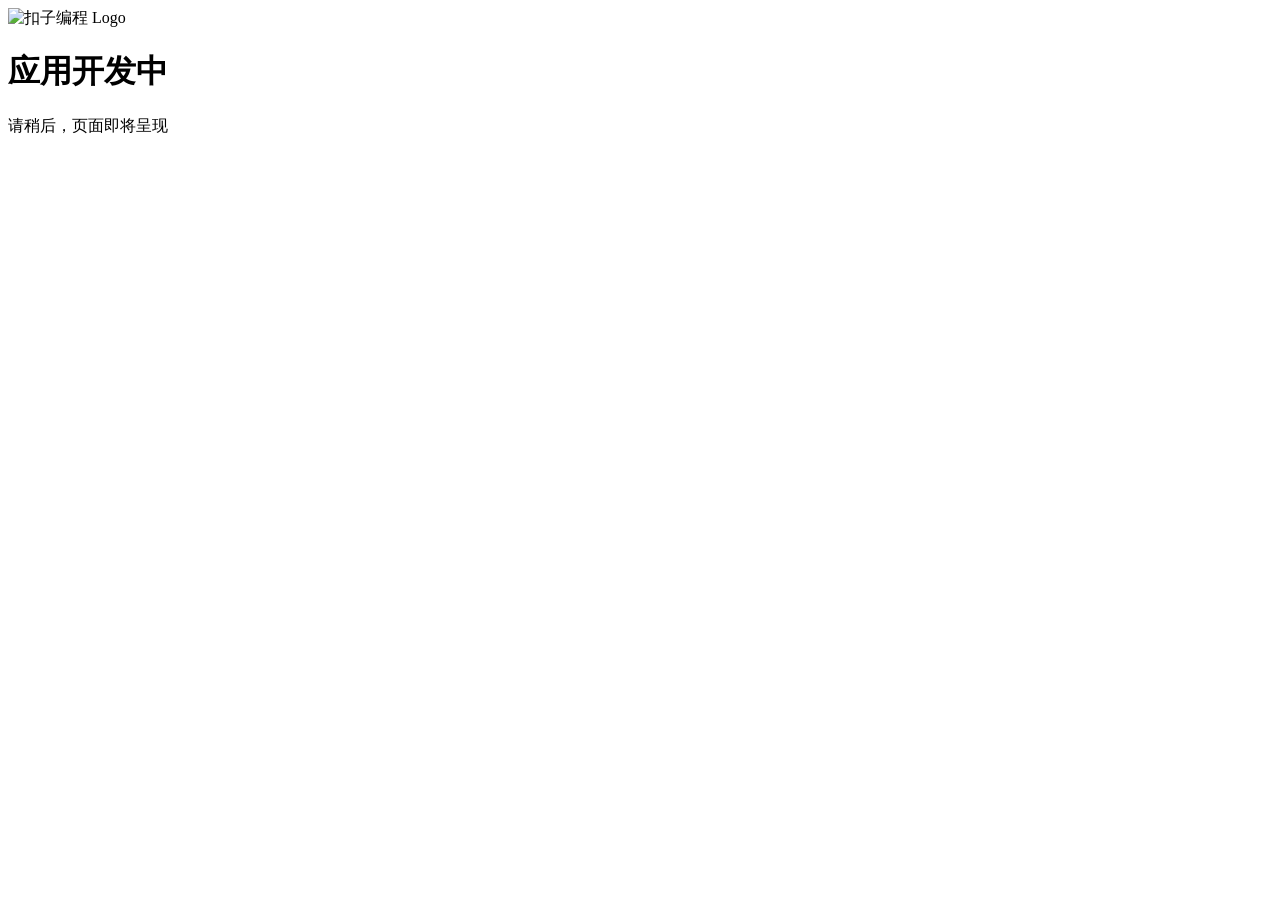
==== index.html @ 4d94042c "chore: init env" ====
<!doctype html>
<html lang="zh-CN">
  <head>
    <meta charset="UTF-8" />
    <meta name="viewport" content="width=device-width, initial-scale=1.0" />
    <meta name="description" content="扣子编程，你的 AI 开发伙伴已就位" />
    <title>扣子编程 - AI 开发伙伴</title>
    <link rel="stylesheet" href="/styles/main.css" />
  </head>
  <body>
    <div id="app">
      <main class="main-wrapper">
        <div class="content-container">
          <img
            src="https://lf-coze-web-cdn.coze.cn/obj/eden-cn/lm-lgvj/ljhwZthlaukjlkulzlp/coze-coding/icon/coze-coding.gif"
            alt="扣子编程 Logo"
            class="logo-image"
          />
          <div>
            <div class="text-container">
              <h1 class="heading">
                应用开发中
              </h1>
              <p class="description">
                请稍后，页面即将呈现
              </p>
            </div>
          </div>
        </div>
      </main>
    </div>
  </body>
</html>
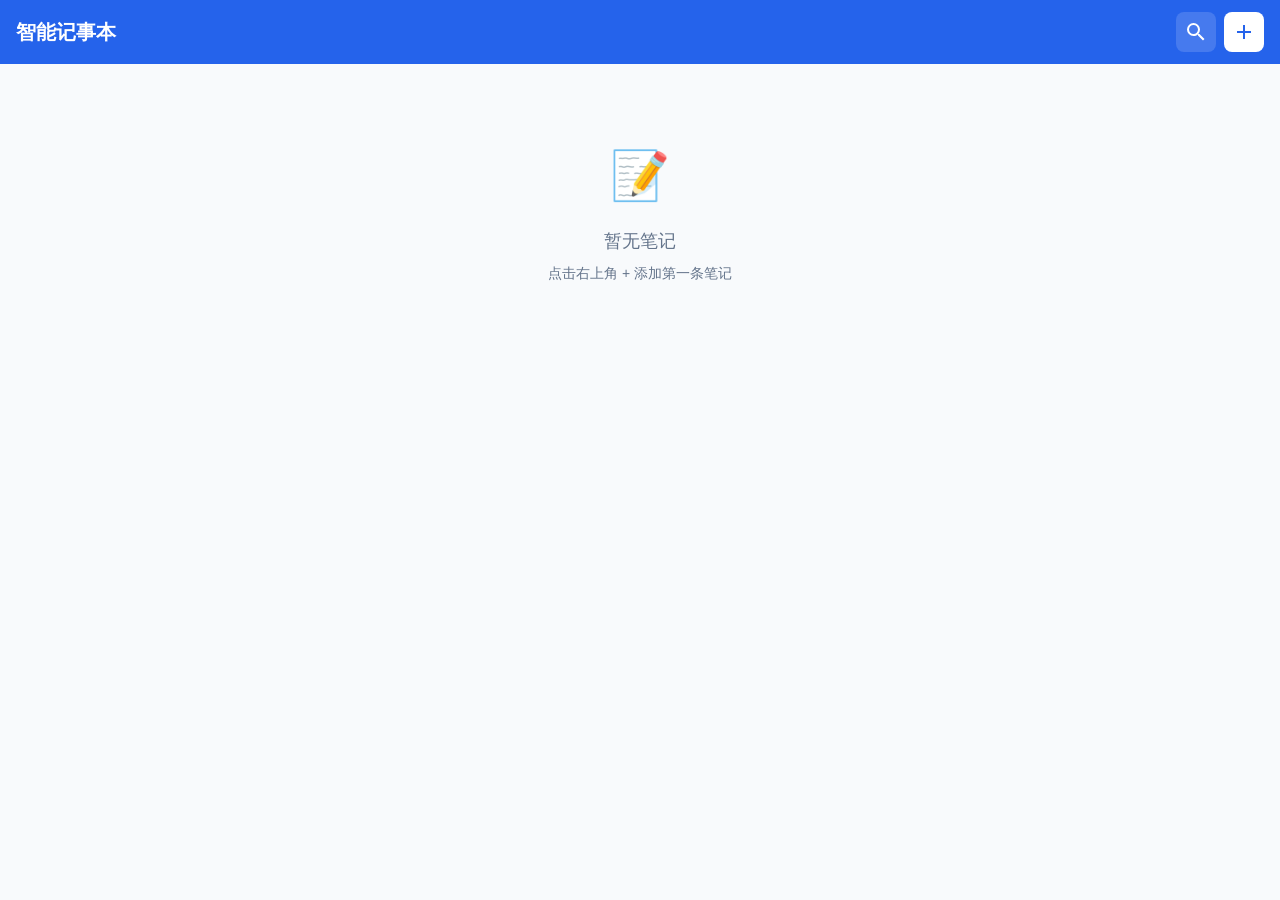
==== commit 15aa9a4e: "feat: 实现智能记事本PWA应用 - IndexedDB本地存储，完全离线运行 - 智能时间解析器：支持明天8点、周五下午3点、2小时后等格式 - 笔记CRUD操作：添加/编辑/删除/搜索 - W" ====
--- a/index.html
+++ b/index.html
@@ -1,33 +1,123 @@
-<!doctype html>
+<!DOCTYPE html>
 <html lang="zh-CN">
-  <head>
-    <meta charset="UTF-8" />
-    <meta name="viewport" content="width=device-width, initial-scale=1.0" />
-    <meta name="description" content="扣子编程，你的 AI 开发伙伴已就位" />
-    <title>扣子编程 - AI 开发伙伴</title>
-    <link rel="stylesheet" href="/styles/main.css" />
-  </head>
-  <body>
-    <div id="app">
-      <main class="main-wrapper">
-        <div class="content-container">
-          <img
-            src="https://lf-coze-web-cdn.coze.cn/obj/eden-cn/lm-lgvj/ljhwZthlaukjlkulzlp/coze-coding/icon/coze-coding.gif"
-            alt="扣子编程 Logo"
-            class="logo-image"
-          />
-          <div>
-            <div class="text-container">
-              <h1 class="heading">
-                应用开发中
-              </h1>
-              <p class="description">
-                请稍后，页面即将呈现
-              </p>
+<head>
+  <meta charset="UTF-8">
+  <meta name="viewport" content="width=device-width, initial-scale=1.0, maximum-scale=1.0, user-scalable=no">
+  <meta name="description" content="智能记事本 - 自动解析提醒时间">
+  <meta name="theme-color" content="#2563eb">
+  <meta name="apple-mobile-web-app-capable" content="yes">
+  <meta name="apple-mobile-web-app-status-bar-style" content="default">
+  <meta name="apple-mobile-web-app-title" content="智能记事本">
+  <title>智能记事本</title>
+  <link rel="manifest" href="/manifest.json">
+  <link rel="icon" href="/icons/icon-192.svg" sizes="192x192">
+  <link rel="apple-touch-icon" href="/icons/icon-192.svg">
+  <link rel="stylesheet" href="/styles/main.css">
+</head>
+<body>
+  <div id="app">
+    <!-- 头部导航 -->
+    <header class="header">
+      <h1 class="app-title">智能记事本</h1>
+      <div class="header-actions">
+        <button id="searchBtn" class="icon-btn" title="搜索">
+          <svg viewBox="0 0 24 24" width="24" height="24" fill="currentColor">
+            <path d="M15.5 14h-.79l-.28-.27A6.471 6.471 0 0016 9.5 6.5 6.5 0 109.5 16c1.61 0 3.09-.59 4.23-1.57l.27.28v.79l5 4.99L20.49 19l-4.99-5zm-6 0C7.01 14 5 11.99 5 9.5S7.01 5 9.5 5 14 7.01 14 9.5 11.99 14 9.5 14z"/>
+          </svg>
+        </button>
+        <button id="addBtn" class="icon-btn primary" title="新建笔记">
+          <svg viewBox="0 0 24 24" width="24" height="24" fill="currentColor">
+            <path d="M19 13h-6v6h-2v-6H5v-2h6V5h2v6h6v2z"/>
+          </svg>
+        </button>
+      </div>
+    </header>
+
+    <!-- 搜索面板 -->
+    <div id="searchPanel" class="search-panel hidden">
+      <div class="search-input-wrap">
+        <input type="text" id="searchInput" placeholder="搜索笔记..." autocomplete="off">
+        <button id="clearSearchBtn" class="clear-btn hidden">×</button>
+      </div>
+      <button id="closeSearchBtn" class="text-btn">取消</button>
+    </div>
+
+    <!-- 笔记列表 -->
+    <main class="main-content">
+      <div id="emptyState" class="empty-state hidden">
+        <div class="empty-icon">📝</div>
+        <p class="empty-text">暂无笔记</p>
+        <p class="empty-hint">点击右上角 + 添加第一条笔记</p>
+      </div>
+      <ul id="noteList" class="note-list"></ul>
+    </main>
+
+    <!-- 编辑弹窗 -->
+    <div id="editModal" class="modal hidden">
+      <div class="modal-backdrop"></div>
+      <div class="modal-content">
+        <header class="modal-header">
+          <h2 id="modalTitle">新建笔记</h2>
+          <button id="closeModalBtn" class="icon-btn">
+            <svg viewBox="0 0 24 24" width="24" height="24" fill="currentColor">
+              <path d="M19 6.41L17.59 5 12 10.59 6.41 5 5 6.41 10.59 12 5 17.59 6.41 19 12 13.41 17.59 19 19 17.59 13.41 12z"/>
+            </svg>
+          </button>
+        </header>
+        <div class="modal-body">
+          <textarea id="noteContent" placeholder="输入笔记内容，例如：明天8点开会" rows="6"></textarea>
+          <div id="parsedReminder" class="parsed-reminder hidden">
+            <div class="reminder-icon">🔔</div>
+            <div class="reminder-info">
+              <span class="reminder-label">识别到提醒时间：</span>
+              <span id="reminderTime" class="reminder-time"></span>
+            </div>
+            <button id="toggleReminderBtn" class="toggle-btn">启用</button>
+          </div>
+          <div id="customReminder" class="custom-reminder">
+            <div class="custom-label">自定义提醒时间：</div>
+            <div class="custom-inputs">
+              <input type="datetime-local" id="customTimeInput">
+              <button id="setCustomBtn" class="small-btn">设置</button>
             </div>
           </div>
         </div>
-      </main>
+        <footer class="modal-footer">
+          <button id="deleteNoteBtn" class="danger-btn hidden">删除</button>
+          <button id="saveNoteBtn" class="primary-btn">保存</button>
+        </footer>
+      </div>
     </div>
-  </body>
-</html>
+
+    <!-- 提示弹窗 -->
+    <div id="toast" class="toast hidden"></div>
+
+    <!-- 提醒管理弹窗 -->
+    <div id="reminderModal" class="modal hidden">
+      <div class="modal-backdrop"></div>
+      <div class="modal-content small">
+        <header class="modal-header">
+          <h2>提醒设置</h2>
+          <button id="closeReminderModalBtn" class="icon-btn">
+            <svg viewBox="0 0 24 24" width="24" height="24" fill="currentColor">
+              <path d="M19 6.41L17.59 5 12 10.59 6.41 5 5 6.41 10.59 12 5 17.59 6.41 19 12 13.41 17.59 19 19 17.59 13.41 12z"/>
+            </svg>
+          </button>
+        </header>
+        <div class="modal-body">
+          <div class="reminder-setting">
+            <p class="setting-desc">启用通知提醒，系统会在设定时间推送提醒</p>
+            <button id="requestNotifyBtn" class="primary-btn">开启通知权限</button>
+          </div>
+          <div id="pendingReminders" class="pending-list">
+            <h3>待触发提醒</h3>
+            <ul id="reminderList"></ul>
+          </div>
+        </div>
+      </div>
+    </div>
+  </div>
+
+  <script src="/js/app.js"></script>
+</body>
+</html>
--- a/styles/main.css
+++ b/styles/main.css
@@ -0,0 +1,558 @@
+/* ============================================
+   智能记事本 - 移动端优先样式
+   ============================================ */
+
+/* 全局重置与基础 */
+* {
+  margin: 0;
+  padding: 0;
+  box-sizing: border-box;
+}
+
+:root {
+  --primary: #2563eb;
+  --primary-dark: #1d4ed8;
+  --danger: #dc2626;
+  --danger-dark: #b91c1c;
+  --success: #16a34a;
+  --bg: #f8fafc;
+  --card-bg: #ffffff;
+  --text: #1e293b;
+  --text-muted: #64748b;
+  --border: #e2e8f0;
+  --shadow: 0 2px 8px rgba(0,0,0,0.08);
+  --radius: 12px;
+  --radius-sm: 8px;
+}
+
+html, body {
+  height: 100%;
+  font-family: -apple-system, BlinkMacSystemFont, "Segoe UI", "PingFang SC", "Hiragino Sans GB", "Microsoft YaHei", sans-serif;
+  font-size: 16px;
+  line-height: 1.5;
+  color: var(--text);
+  background: var(--bg);
+  overflow: hidden;
+}
+
+#app {
+  height: 100%;
+  display: flex;
+  flex-direction: column;
+}
+
+/* 头部导航 */
+.header {
+  display: flex;
+  align-items: center;
+  justify-content: space-between;
+  padding: 12px 16px;
+  background: var(--primary);
+  color: #fff;
+  position: sticky;
+  top: 0;
+  z-index: 10;
+}
+
+.app-title {
+  font-size: 20px;
+  font-weight: 600;
+}
+
+.header-actions {
+  display: flex;
+  gap: 8px;
+}
+
+.icon-btn {
+  width: 40px;
+  height: 40px;
+  border: none;
+  border-radius: var(--radius-sm);
+  background: rgba(255,255,255,0.15);
+  color: #fff;
+  display: flex;
+  align-items: center;
+  justify-content: center;
+  cursor: pointer;
+  transition: background 0.2s;
+}
+
+.icon-btn:hover, .icon-btn:active {
+  background: rgba(255,255,255,0.25);
+}
+
+.icon-btn.primary {
+  background: #fff;
+  color: var(--primary);
+}
+
+.icon-btn.primary:hover, .icon-btn.primary:active {
+  background: #f1f5f9;
+}
+
+/* 搜索面板 */
+.search-panel {
+  display: flex;
+  align-items: center;
+  gap: 12px;
+  padding: 12px 16px;
+  background: #fff;
+  border-bottom: 1px solid var(--border);
+}
+
+.search-panel.hidden {
+  display: none;
+}
+
+.search-input-wrap {
+  flex: 1;
+  display: flex;
+  align-items: center;
+  background: var(--bg);
+  border-radius: var(--radius-sm);
+  padding: 0 12px;
+}
+
+.search-input-wrap input {
+  flex: 1;
+  height: 40px;
+  border: none;
+  background: transparent;
+  font-size: 16px;
+  outline: none;
+}
+
+.clear-btn {
+  width: 24px;
+  height: 24px;
+  border: none;
+  border-radius: 50%;
+  background: var(--text-muted);
+  color: #fff;
+  font-size: 14px;
+  cursor: pointer;
+}
+
+.clear-btn.hidden {
+  display: none;
+}
+
+.text-btn {
+  padding: 8px 12px;
+  border: none;
+  background: transparent;
+  color: var(--text-muted);
+  font-size: 16px;
+  cursor: pointer;
+}
+
+/* 主内容区 */
+.main-content {
+  flex: 1;
+  overflow-y: auto;
+  padding: 16px;
+}
+
+/* 空状态 */
+.empty-state {
+  display: flex;
+  flex-direction: column;
+  align-items: center;
+  justify-content: center;
+  padding: 60px 20px;
+  color: var(--text-muted);
+}
+
+.empty-state.hidden {
+  display: none;
+}
+
+.empty-icon {
+  font-size: 48px;
+  margin-bottom: 16px;
+}
+
+.empty-text {
+  font-size: 18px;
+  margin-bottom: 8px;
+}
+
+.empty-hint {
+  font-size: 14px;
+}
+
+/* 笔记列表 */
+.note-list {
+  list-style: none;
+}
+
+.note-item {
+  display: flex;
+  flex-direction: column;
+  background: var(--card-bg);
+  border-radius: var(--radius);
+  padding: 16px;
+  margin-bottom: 12px;
+  box-shadow: var(--shadow);
+  cursor: pointer;
+  transition: transform 0.15s, box-shadow 0.15s;
+}
+
+.note-item:hover, .note-item:active {
+  transform: translateY(-2px);
+  box-shadow: 0 4px 12px rgba(0,0,0,0.12);
+}
+
+.note-content {
+  font-size: 16px;
+  line-height: 1.6;
+  color: var(--text);
+  word-break: break-word;
+}
+
+.note-meta {
+  display: flex;
+  align-items: center;
+  justify-content: space-between;
+  margin-top: 12px;
+  font-size: 13px;
+  color: var(--text-muted);
+}
+
+.note-time {
+  display: flex;
+  align-items: center;
+  gap: 4px;
+}
+
+.note-time.has-reminder {
+  color: var(--primary);
+}
+
+.note-time .reminder-badge {
+  display: inline-flex;
+  align-items: center;
+  gap: 2px;
+  padding: 2px 6px;
+  background: var(--primary);
+  color: #fff;
+  border-radius: 4px;
+  font-size: 12px;
+}
+
+/* 弹窗 */
+.modal {
+  position: fixed;
+  top: 0;
+  left: 0;
+  width: 100%;
+  height: 100%;
+  z-index: 100;
+  display: flex;
+  align-items: flex-end;
+  justify-content: center;
+}
+
+.modal.hidden {
+  display: none;
+}
+
+.modal-backdrop {
+  position: absolute;
+  top: 0;
+  left: 0;
+  width: 100%;
+  height: 100%;
+  background: rgba(0,0,0,0.4);
+}
+
+.modal-content {
+  position: relative;
+  width: 100%;
+  max-width: 500px;
+  max-height: 90vh;
+  background: #fff;
+  border-radius: var(--radius) var(--radius) 0 0;
+  display: flex;
+  flex-direction: column;
+  overflow: hidden;
+  animation: slideUp 0.25s ease-out;
+}
+
+.modal-content.small {
+  max-height: 60vh;
+}
+
+@keyframes slideUp {
+  from { transform: translateY(100%); }
+  to { transform: translateY(0); }
+}
+
+.modal-header {
+  display: flex;
+  align-items: center;
+  justify-content: space-between;
+  padding: 16px;
+  border-bottom: 1px solid var(--border);
+}
+
+.modal-header h2 {
+  font-size: 18px;
+  font-weight: 600;
+}
+
+.modal-header .icon-btn {
+  background: var(--bg);
+  color: var(--text-muted);
+}
+
+.modal-body {
+  flex: 1;
+  padding: 16px;
+  overflow-y: auto;
+}
+
+.modal-body textarea {
+  width: 100%;
+  min-height: 120px;
+  padding: 12px;
+  border: 1px solid var(--border);
+  border-radius: var(--radius-sm);
+  font-size: 16px;
+  line-height: 1.6;
+  resize: vertical;
+  outline: none;
+  font-family: inherit;
+}
+
+.modal-body textarea:focus {
+  border-color: var(--primary);
+  box-shadow: 0 0 0 3px rgba(37,99,235,0.1);
+}
+
+/* 解析提醒 */
+.parsed-reminder {
+  display: flex;
+  align-items: center;
+  gap: 12px;
+  padding: 12px;
+  margin-top: 12px;
+  background: #eff6ff;
+  border-radius: var(--radius-sm);
+  border: 1px solid #bfdbfe;
+}
+
+.parsed-reminder.hidden {
+  display: none;
+}
+
+.reminder-icon {
+  font-size: 20px;
+}
+
+.reminder-info {
+  flex: 1;
+}
+
+.reminder-label {
+  font-size: 13px;
+  color: var(--text-muted);
+}
+
+.reminder-time {
+  font-size: 15px;
+  font-weight: 600;
+  color: var(--primary);
+}
+
+.toggle-btn {
+  padding: 6px 12px;
+  border: 1px solid var(--primary);
+  border-radius: var(--radius-sm);
+  background: transparent;
+  color: var(--primary);
+  font-size: 14px;
+  cursor: pointer;
+  transition: background 0.2s, color 0.2s;
+}
+
+.toggle-btn.active {
+  background: var(--primary);
+  color: #fff;
+}
+
+/* 自定义提醒 */
+.custom-reminder {
+  margin-top: 16px;
+}
+
+.custom-label {
+  font-size: 14px;
+  color: var(--text-muted);
+  margin-bottom: 8px;
+}
+
+.custom-inputs {
+  display: flex;
+  gap: 8px;
+}
+
+.custom-inputs input {
+  flex: 1;
+  padding: 10px 12px;
+  border: 1px solid var(--border);
+  border-radius: var(--radius-sm);
+  font-size: 16px;
+  outline: none;
+}
+
+.custom-inputs input:focus {
+  border-color: var(--primary);
+}
+
+.small-btn {
+  padding: 10px 16px;
+  border: none;
+  border-radius: var(--radius-sm);
+  background: var(--bg);
+  color: var(--text);
+  font-size: 14px;
+  cursor: pointer;
+}
+
+/* 弹窗底部 */
+.modal-footer {
+  display: flex;
+  gap: 12px;
+  padding: 16px;
+  border-top: 1px solid var(--border);
+}
+
+.modal-footer button {
+  flex: 1;
+  padding: 12px;
+  border: none;
+  border-radius: var(--radius-sm);
+  font-size: 16px;
+  font-weight: 500;
+  cursor: pointer;
+  transition: background 0.2s;
+}
+
+.danger-btn {
+  background: #fef2f2;
+  color: var(--danger);
+}
+
+.danger-btn:hover, .danger-btn:active {
+  background: #fee2e2;
+}
+
+.danger-btn.hidden {
+  display: none;
+}
+
+.primary-btn {
+  background: var(--primary);
+  color: #fff;
+}
+
+.primary-btn:hover, .primary-btn:active {
+  background: var(--primary-dark);
+}
+
+/* 提醒设置 */
+.reminder-setting {
+  text-align: center;
+  padding: 20px 0;
+}
+
+.setting-desc {
+  font-size: 14px;
+  color: var(--text-muted);
+  margin-bottom: 16px;
+}
+
+.pending-list {
+  margin-top: 20px;
+}
+
+.pending-list h3 {
+  font-size: 16px;
+  margin-bottom: 12px;
+}
+
+.pending-list ul {
+  list-style: none;
+}
+
+.pending-list li {
+  display: flex;
+  align-items: center;
+  justify-content: space-between;
+  padding: 12px;
+  background: var(--bg);
+  border-radius: var(--radius-sm);
+  margin-bottom: 8px;
+}
+
+.pending-list li .reminder-text {
+  font-size: 14px;
+}
+
+.pending-list li .reminder-when {
+  font-size: 12px;
+  color: var(--text-muted);
+}
+
+/* Toast提示 */
+.toast {
+  position: fixed;
+  bottom: 80px;
+  left: 50%;
+  transform: translateX(-50%);
+  padding: 12px 24px;
+  background: rgba(0,0,0,0.8);
+  color: #fff;
+  border-radius: var(--radius-sm);
+  font-size: 14px;
+  z-index: 200;
+  animation: fadeIn 0.2s;
+}
+
+.toast.hidden {
+  display: none;
+}
+
+.toast.success {
+  background: var(--success);
+}
+
+.toast.error {
+  background: var(--danger);
+}
+
+@keyframes fadeIn {
+  from { opacity: 0; transform: translateX(-50%) translateY(10px); }
+  to { opacity: 1; transform: translateX(-50%) translateY(0); }
+}
+
+/* 响应式适配 */
+@media (min-width: 500px) {
+  .modal {
+    align-items: center;
+  }
+  
+  .modal-content {
+    border-radius: var(--radius);
+    margin: 20px;
+  }
+}
+
+/* 安全区域适配（iOS） */
+@supports (padding: env(safe-area-inset-bottom)) {
+  .modal-footer {
+    padding-bottom: calc(16px + env(safe-area-inset-bottom));
+  }
+}
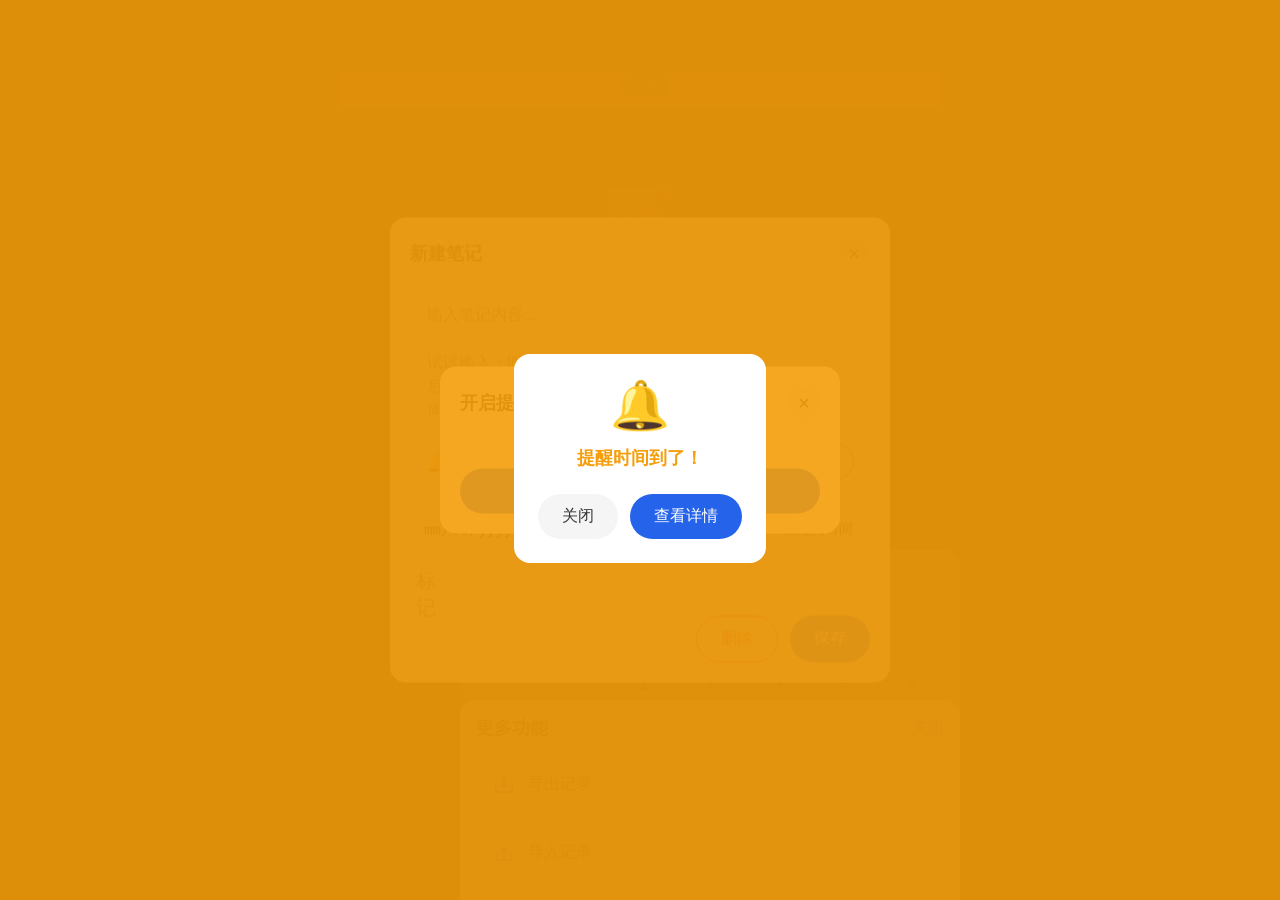
==== commit 80154d31: "feat: 智能记事本功能增强 新增功能： - 提醒记录黄色标记，标记记录置顶显示 - 可手动取消/添加标记 - 按日期筛选（日历选择器，显示当天所有记录） - 记录导入导出（JSON格式） - 到时" ====
--- a/index.html
+++ b/index.html
@@ -25,6 +25,16 @@
             <path d="M15.5 14h-.79l-.28-.27A6.471 6.471 0 0016 9.5 6.5 6.5 0 109.5 16c1.61 0 3.09-.59 4.23-1.57l.27.28v.79l5 4.99L20.49 19l-4.99-5zm-6 0C7.01 14 5 11.99 5 9.5S7.01 5 9.5 5 14 7.01 14 9.5 11.99 14 9.5 14z"/>
           </svg>
         </button>
+        <button id="dateFilterBtn" class="icon-btn" title="按日期筛选">
+          <svg viewBox="0 0 24 24" width="24" height="24" fill="currentColor">
+            <path d="M19 3h-1V1h-2v2H8V1H6v2H5c-1.1 0-2 .9-2 2v14c0 1.1.9 2 2 2h14c1.1 0 2-.9 2-2V5c0-1.1-.9-2-2-2zm0 16H5V8h14v11zM9 10H7v2h2v-2zm4 0h-2v2h2v-2zm4 0h-2v2h2v-2z"/>
+          </svg>
+        </button>
+        <button id="moreBtn" class="icon-btn" title="更多">
+          <svg viewBox="0 0 24 24" width="24" height="24" fill="currentColor">
+            <path d="M12 8c1.1 0 2-.9 2-2s-.9-2-2-2-2 .9-2 2 .9 2 2 2zm0 2c-1.1 0-2 .9-2 2s.9 2 2 2 2-.9 2-2-.9-2-2-2zm0 6c-1.1 0-2 .9-2 2s.9 2 2 2 2-.9 2-2-.9-2-2-2z"/>
+          </svg>
+        </button>
         <button id="addBtn" class="icon-btn primary" title="新建笔记">
           <svg viewBox="0 0 24 24" width="24" height="24" fill="currentColor">
             <path d="M19 13h-6v6h-2v-6H5v-2h6V5h2v6h6v2z"/>
@@ -33,13 +43,62 @@
       </div>
     </header>
 
+    <!-- 日期筛选指示器 -->
+    <div id="dateFilterIndicator" class="date-filter-indicator hidden">
+      <span id="filterDateText"></span>
+      <button id="clearDateFilterBtn" class="clear-filter-btn hidden">清除</button>
+    </div>
+
     <!-- 搜索面板 -->
     <div id="searchPanel" class="search-panel hidden">
-      <div class="search-input-wrap">
-        <input type="text" id="searchInput" placeholder="搜索笔记..." autocomplete="off">
-        <button id="clearSearchBtn" class="clear-btn hidden">×</button>
+      <div class="modal-backdrop"></div>
+      <div class="search-content">
+        <div class="search-input-wrap">
+          <input type="text" id="searchInput" placeholder="搜索笔记..." autocomplete="off">
+          <button id="clearSearchBtn" class="clear-btn hidden">×</button>
+        </div>
+        <button id="closeSearchBtn" class="text-btn">取消</button>
       </div>
-      <button id="closeSearchBtn" class="text-btn">取消</button>
+    </div>
+
+    <!-- 日历面板 -->
+    <div id="calendarPanel" class="calendar-panel hidden">
+      <div class="modal-backdrop"></div>
+      <div class="calendar-content">
+        <div class="calendar-header-row">
+          <button id="prevMonthBtn" class="cal-nav-btn">&lt;</button>
+          <span id="calendarTitle" class="cal-title">2024年1月</span>
+          <button id="nextMonthBtn" class="cal-nav-btn">&gt;</button>
+          <button id="closeCalendarBtn" class="text-btn">关闭</button>
+        </div>
+        <div id="calendarGrid" class="calendar-grid"></div>
+      </div>
+    </div>
+
+    <!-- 更多菜单面板 -->
+    <div id="morePanel" class="more-panel hidden">
+      <div class="modal-backdrop"></div>
+      <div class="more-content">
+        <div class="more-header">
+          <span>更多功能</span>
+          <button id="closeMoreBtn" class="text-btn">关闭</button>
+        </div>
+        <div class="more-menu">
+          <button id="exportBtn" class="more-item">
+            <svg viewBox="0 0 24 24" width="24" height="24" fill="currentColor">
+              <path d="M19 12v7H5v-7H3v7c0 1.1.9 2 2 2h14c1.1 0 2-.9 2-2v-7h-2zm-6 .67l2.59-2.58L17 11.5l-5 5-5-5 1.41-1.41L11 12.67V3h2z"/>
+            </svg>
+            <span>导出记录</span>
+          </button>
+          <button id="importBtn" class="more-item">
+            <svg viewBox="0 0 24 24" width="24" height="24" fill="currentColor">
+              <path d="M19 12v7H5v-7H3v7c0 1.1.9 2 2 2h14c1.1 0 2-.9 2-2v-7h-2zm-6-.67l2.59 2.58L17 12.5l-5-5-5 5 1.41 1.41L11 11.33V21h2z"/>
+            </svg>
+            <span>导入记录</span>
+            <input type="file" id="importFile" accept=".json" hidden>
+          </button>
+        </div>
+      </div>
     </div>
 
     <!-- 笔记列表 -->
@@ -56,66 +115,68 @@
     <div id="editModal" class="modal hidden">
       <div class="modal-backdrop"></div>
       <div class="modal-content">
-        <header class="modal-header">
+        <div class="modal-header">
           <h2 id="modalTitle">新建笔记</h2>
-          <button id="closeModalBtn" class="icon-btn">
-            <svg viewBox="0 0 24 24" width="24" height="24" fill="currentColor">
-              <path d="M19 6.41L17.59 5 12 10.59 6.41 5 5 6.41 10.59 12 5 17.59 6.41 19 12 13.41 17.59 19 19 17.59 13.41 12z"/>
-            </svg>
-          </button>
-        </header>
+          <button id="closeModalBtn" class="close-btn">×</button>
+        </div>
         <div class="modal-body">
-          <textarea id="noteContent" placeholder="输入笔记内容，例如：明天8点开会" rows="6"></textarea>
+          <textarea id="noteContent" placeholder="输入笔记内容...&#10;&#10;试试输入：明天8点开会&#10;后天下午3点见客户&#10;周五晚上聚餐&#10;2小时后提醒我" rows="4"></textarea>
+          
+          <!-- 解析的提醒 -->
           <div id="parsedReminder" class="parsed-reminder hidden">
-            <div class="reminder-icon">🔔</div>
             <div class="reminder-info">
-              <span class="reminder-label">识别到提醒时间：</span>
+              <span class="reminder-icon">🔔</span>
               <span id="reminderTime" class="reminder-time"></span>
             </div>
             <button id="toggleReminderBtn" class="toggle-btn">启用</button>
           </div>
-          <div id="customReminder" class="custom-reminder">
-            <div class="custom-label">自定义提醒时间：</div>
-            <div class="custom-inputs">
-              <input type="datetime-local" id="customTimeInput">
-              <button id="setCustomBtn" class="small-btn">设置</button>
-            </div>
+          
+          <!-- 自定义时间 -->
+          <div class="custom-time-row">
+            <input type="datetime-local" id="customTimeInput" class="custom-time-input">
+            <button id="setCustomBtn" class="small-btn">自定义时间</button>
           </div>
+          
+          <!-- 标记按钮 -->
+          <button id="toggleMarkBtn" class="mark-btn">标记</button>
         </div>
-        <footer class="modal-footer">
+        <div class="modal-footer">
           <button id="deleteNoteBtn" class="danger-btn hidden">删除</button>
           <button id="saveNoteBtn" class="primary-btn">保存</button>
-        </footer>
+        </div>
       </div>
     </div>
 
-    <!-- 提示弹窗 -->
-    <div id="toast" class="toast hidden"></div>
-
-    <!-- 提醒管理弹窗 -->
+    <!-- 提醒权限弹窗 -->
     <div id="reminderModal" class="modal hidden">
       <div class="modal-backdrop"></div>
       <div class="modal-content small">
-        <header class="modal-header">
-          <h2>提醒设置</h2>
-          <button id="closeReminderModalBtn" class="icon-btn">
-            <svg viewBox="0 0 24 24" width="24" height="24" fill="currentColor">
-              <path d="M19 6.41L17.59 5 12 10.59 6.41 5 5 6.41 10.59 12 5 17.59 6.41 19 12 13.41 17.59 19 19 17.59 13.41 12z"/>
-            </svg>
-          </button>
-        </header>
+        <div class="modal-header">
+          <h2>开启提醒</h2>
+          <button id="closeReminderModalBtn" class="close-btn">×</button>
+        </div>
         <div class="modal-body">
-          <div class="reminder-setting">
-            <p class="setting-desc">启用通知提醒，系统会在设定时间推送提醒</p>
-            <button id="requestNotifyBtn" class="primary-btn">开启通知权限</button>
-          </div>
-          <div id="pendingReminders" class="pending-list">
-            <h3>待触发提醒</h3>
-            <ul id="reminderList"></ul>
-          </div>
+          <p class="reminder-desc">为了收到提醒通知，请开启通知权限</p>
+          <button id="requestNotifyBtn" class="primary-btn full-width">开启通知</button>
         </div>
       </div>
     </div>
+
+    <!-- 提醒弹窗（到时提醒） -->
+    <div id="reminderAlert" class="reminder-alert hidden">
+      <div class="reminder-alert-content">
+        <div class="reminder-alert-icon">🔔</div>
+        <div class="reminder-alert-title">提醒时间到了！</div>
+        <div id="reminderAlertContent" class="reminder-alert-text"></div>
+        <div class="reminder-alert-actions">
+          <button id="dismissReminderBtn" class="dismiss-btn">关闭</button>
+          <button id="viewReminderBtn" class="view-btn">查看详情</button>
+        </div>
+      </div>
+    </div>
+
+    <!-- Toast 提示 -->
+    <div id="toast" class="toast hidden"></div>
   </div>
 
   <script src="/js/app.js"></script>
--- a/styles/main.css
+++ b/styles/main.css
@@ -1,37 +1,32 @@
-/* ============================================
-   智能记事本 - 移动端优先样式
-   ============================================ */
-
-/* 全局重置与基础 */
+/* 智能记事本样式 - 移动端优先设计 */
+
+:root {
+  --primary: #2563eb;
+  --primary-dark: #1d4ed8;
+  --danger: #dc2626;
+  --success: #059669;
+  --warning: #f59e0b;
+  --bg: #f5f5f5;
+  --card: #ffffff;
+  --text: #333333;
+  --text-light: #666666;
+  --border: #e5e5e5;
+  --marked-bg: #fef3c7;
+  --marked-border: #fbbf24;
+  --shadow: 0 2px 8px rgba(0,0,0,0.1);
+}
+
 * {
   margin: 0;
   padding: 0;
   box-sizing: border-box;
 }
 
-:root {
-  --primary: #2563eb;
-  --primary-dark: #1d4ed8;
-  --danger: #dc2626;
-  --danger-dark: #b91c1c;
-  --success: #16a34a;
-  --bg: #f8fafc;
-  --card-bg: #ffffff;
-  --text: #1e293b;
-  --text-muted: #64748b;
-  --border: #e2e8f0;
-  --shadow: 0 2px 8px rgba(0,0,0,0.08);
-  --radius: 12px;
-  --radius-sm: 8px;
-}
-
 html, body {
   height: 100%;
-  font-family: -apple-system, BlinkMacSystemFont, "Segoe UI", "PingFang SC", "Hiragino Sans GB", "Microsoft YaHei", sans-serif;
-  font-size: 16px;
-  line-height: 1.5;
-  color: var(--text);
+  font-family: -apple-system, BlinkMacSystemFont, 'Segoe UI', Roboto, 'Helvetica Neue', Arial, sans-serif;
   background: var(--bg);
+  color: var(--text);
   overflow: hidden;
 }
 
@@ -39,24 +34,27 @@
   height: 100%;
   display: flex;
   flex-direction: column;
-}
-
-/* 头部导航 */
+  max-width: 600px;
+  margin: 0 auto;
+}
+
+/* 头部 */
 .header {
-  display: flex;
-  align-items: center;
-  justify-content: space-between;
-  padding: 12px 16px;
-  background: var(--primary);
-  color: #fff;
   position: sticky;
   top: 0;
-  z-index: 10;
+  background: var(--card);
+  padding: 12px 16px;
+  display: flex;
+  justify-content: space-between;
+  align-items: center;
+  border-bottom: 1px solid var(--border);
+  z-index: 100;
 }
 
 .app-title {
-  font-size: 20px;
+  font-size: 18px;
   font-weight: 600;
+  color: var(--primary);
 }
 
 .header-actions {
@@ -68,55 +66,81 @@
   width: 40px;
   height: 40px;
   border: none;
-  border-radius: var(--radius-sm);
-  background: rgba(255,255,255,0.15);
-  color: #fff;
+  border-radius: 50%;
+  background: transparent;
+  color: var(--text-light);
+  cursor: pointer;
   display: flex;
   align-items: center;
   justify-content: center;
-  cursor: pointer;
-  transition: background 0.2s;
-}
-
-.icon-btn:hover, .icon-btn:active {
-  background: rgba(255,255,255,0.25);
+  transition: all 0.2s;
+}
+
+.icon-btn:hover {
+  background: var(--bg);
 }
 
 .icon-btn.primary {
-  background: #fff;
-  color: var(--primary);
-}
-
-.icon-btn.primary:hover, .icon-btn.primary:active {
-  background: #f1f5f9;
+  background: var(--primary);
+  color: white;
+}
+
+.icon-btn.primary:hover {
+  background: var(--primary-dark);
+}
+
+/* 日期筛选指示器 */
+.date-filter-indicator {
+  padding: 8px 16px;
+  background: var(--marked-bg);
+  border-bottom: 1px solid var(--marked-border);
+  display: flex;
+  align-items: center;
+  justify-content: center;
+  gap: 12px;
+  font-size: 14px;
+  color: var(--text);
+}
+
+.clear-filter-btn {
+  padding: 4px 12px;
+  background: var(--primary);
+  color: white;
+  border: none;
+  border-radius: 16px;
+  font-size: 12px;
+  cursor: pointer;
 }
 
 /* 搜索面板 */
 .search-panel {
-  display: flex;
-  align-items: center;
-  gap: 12px;
-  padding: 12px 16px;
-  background: #fff;
+  position: fixed;
+  top: 0;
+  left: 0;
+  right: 0;
+  z-index: 200;
+}
+
+.search-content {
+  background: var(--card);
+  padding: 16px;
+  display: flex;
+  gap: 12px;
+  align-items: center;
   border-bottom: 1px solid var(--border);
-}
-
-.search-panel.hidden {
-  display: none;
 }
 
 .search-input-wrap {
   flex: 1;
   display: flex;
-  align-items: center;
   background: var(--bg);
-  border-radius: var(--radius-sm);
-  padding: 0 12px;
+  border-radius: 24px;
+  padding: 8px 16px;
+  align-items: center;
 }
 
 .search-input-wrap input {
   flex: 1;
-  height: 40px;
   border: none;
   background: transparent;
   font-size: 16px;
@@ -128,23 +152,184 @@
   height: 24px;
   border: none;
   border-radius: 50%;
-  background: var(--text-muted);
-  color: #fff;
+  background: var(--border);
+  color: var(--text);
+  font-size: 18px;
+  cursor: pointer;
+}
+
+.text-btn {
+  border: none;
+  background: transparent;
+  color: var(--primary);
+  font-size: 16px;
+  cursor: pointer;
+}
+
+/* 日历面板 */
+.calendar-panel {
+  position: fixed;
+  top: 0;
+  left: 0;
+  right: 0;
+  bottom: 0;
+  z-index: 200;
+}
+
+.calendar-content {
+  position: absolute;
+  bottom: 0;
+  left: 0;
+  right: 0;
+  background: var(--card);
+  padding: 16px;
+  border-radius: 16px 16px 0 0;
+  max-height: 70vh;
+  overflow-y: auto;
+}
+
+.calendar-header-row {
+  display: flex;
+  align-items: center;
+  justify-content: center;
+  gap: 12px;
+  padding-bottom: 12px;
+  border-bottom: 1px solid var(--border);
+}
+
+.cal-nav-btn {
+  width: 36px;
+  height: 36px;
+  border: none;
+  border-radius: 50%;
+  background: var(--bg);
+  color: var(--text);
+  font-size: 18px;
+  cursor: pointer;
+}
+
+.cal-title {
+  font-size: 18px;
+  font-weight: 600;
+  min-width: 120px;
+  text-align: center;
+}
+
+.calendar-grid {
+  display: grid;
+  grid-template-columns: repeat(7, 1fr);
+  gap: 4px;
+  padding-top: 12px;
+}
+
+.calendar-header {
+  text-align: center;
+  font-size: 12px;
+  color: var(--text-light);
+  padding: 8px 0;
+}
+
+.calendar-day {
+  text-align: center;
+  padding: 12px 0;
   font-size: 14px;
-  cursor: pointer;
-}
-
-.clear-btn.hidden {
-  display: none;
-}
-
-.text-btn {
-  padding: 8px 12px;
-  border: none;
-  background: transparent;
-  color: var(--text-muted);
-  font-size: 16px;
-  cursor: pointer;
+  border-radius: 8px;
+  cursor: pointer;
+  transition: all 0.2s;
+}
+
+.calendar-day:not(.empty):hover {
+  background: var(--bg);
+}
+
+.calendar-day.today {
+  background: var(--primary);
+  color: white;
+  font-weight: 600;
+}
+
+.calendar-day.selected {
+  background: var(--warning);
+  color: white;
+  font-weight: 600;
+}
+
+.calendar-day.has-notes {
+  position: relative;
+}
+
+.calendar-day.has-notes::after {
+  content: '';
+  position: absolute;
+  bottom: 4px;
+  left: 50%;
+  transform: translateX(-50%);
+  width: 6px;
+  height: 6px;
+  border-radius: 50%;
+  background: var(--primary);
+}
+
+.calendar-day.empty {
+  cursor: default;
+  color: var(--border);
+}
+
+/* 更多菜单面板 */
+.more-panel {
+  position: fixed;
+  top: 0;
+  left: 0;
+  right: 0;
+  bottom: 0;
+  z-index: 200;
+}
+
+.more-content {
+  position: absolute;
+  bottom: 0;
+  left: 0;
+  right: 0;
+  background: var(--card);
+  padding: 16px;
+  border-radius: 16px 16px 0 0;
+}
+
+.more-header {
+  display: flex;
+  justify-content: space-between;
+  align-items: center;
+  padding-bottom: 16px;
+  font-size: 18px;
+  font-weight: 600;
+}
+
+.more-menu {
+  display: flex;
+  flex-direction: column;
+  gap: 12px;
+}
+
+.more-item {
+  display: flex;
+  align-items: center;
+  gap: 12px;
+  padding: 16px;
+  background: var(--bg);
+  border: none;
+  border-radius: 12px;
+  font-size: 16px;
+  color: var(--text);
+  cursor: pointer;
+  transition: all 0.2s;
+}
+
+.more-item:hover {
+  background: var(--border);
+}
+
+.more-item svg {
+  color: var(--primary);
 }
 
 /* 主内容区 */
@@ -156,373 +341,425 @@
 
 /* 空状态 */
 .empty-state {
-  display: flex;
-  flex-direction: column;
-  align-items: center;
-  justify-content: center;
+  text-align: center;
   padding: 60px 20px;
-  color: var(--text-muted);
-}
-
-.empty-state.hidden {
-  display: none;
 }
 
 .empty-icon {
-  font-size: 48px;
+  font-size: 64px;
   margin-bottom: 16px;
 }
 
 .empty-text {
   font-size: 18px;
+  color: var(--text);
   margin-bottom: 8px;
 }
 
 .empty-hint {
   font-size: 14px;
+  color: var(--text-light);
 }
 
 /* 笔记列表 */
 .note-list {
-  list-style: none;
+  display: flex;
+  flex-direction: column;
+  gap: 12px;
 }
 
 .note-item {
-  display: flex;
-  flex-direction: column;
-  background: var(--card-bg);
-  border-radius: var(--radius);
+  background: var(--card);
+  border-radius: 12px;
   padding: 16px;
-  margin-bottom: 12px;
+  border: 1px solid var(--border);
+  cursor: pointer;
+  transition: all 0.2s;
+  display: flex;
+  align-items: flex-start;
+  gap: 12px;
+}
+
+.note-item:hover {
   box-shadow: var(--shadow);
-  cursor: pointer;
-  transition: transform 0.15s, box-shadow 0.15s;
-}
-
-.note-item:hover, .note-item:active {
-  transform: translateY(-2px);
-  box-shadow: 0 4px 12px rgba(0,0,0,0.12);
+}
+
+.note-item.marked {
+  background: var(--marked-bg);
+  border-color: var(--marked-border);
+  border-left: 4px solid var(--marked-border);
+}
+
+.mark-btn {
+  width: 32px;
+  height: 32px;
+  border: none;
+  border-radius: 50%;
+  background: transparent;
+  font-size: 20px;
+  cursor: pointer;
+  color: var(--text-light);
+  transition: all 0.2s;
+  flex-shrink: 0;
+}
+
+.mark-btn:hover {
+  transform: scale(1.1);
+}
+
+.mark-btn.marked {
+  color: var(--warning);
 }
 
 .note-content {
-  font-size: 16px;
-  line-height: 1.6;
-  color: var(--text);
+  flex: 1;
+  font-size: 16px;
+  line-height: 1.5;
   word-break: break-word;
 }
 
 .note-meta {
-  display: flex;
-  align-items: center;
-  justify-content: space-between;
-  margin-top: 12px;
-  font-size: 13px;
-  color: var(--text-muted);
+  margin-top: 8px;
+  display: flex;
+  align-items: center;
+  gap: 8px;
 }
 
 .note-time {
-  display: flex;
-  align-items: center;
-  gap: 4px;
+  font-size: 12px;
+  color: var(--text-light);
 }
 
 .note-time.has-reminder {
   color: var(--primary);
-}
-
-.note-time .reminder-badge {
+  font-weight: 500;
+}
+
+.reminder-badge {
   display: inline-flex;
   align-items: center;
-  gap: 2px;
-  padding: 2px 6px;
-  background: var(--primary);
-  color: #fff;
-  border-radius: 4px;
+  gap: 4px;
+  padding: 4px 8px;
+  background: rgba(37, 99, 235, 0.1);
+  border-radius: 8px;
   font-size: 12px;
 }
 
-/* 弹窗 */
+/* 弹窗基础样式 */
 .modal {
   position: fixed;
   top: 0;
   left: 0;
-  width: 100%;
-  height: 100%;
-  z-index: 100;
-  display: flex;
-  align-items: flex-end;
-  justify-content: center;
-}
-
-.modal.hidden {
-  display: none;
+  right: 0;
+  bottom: 0;
+  z-index: 300;
 }
 
 .modal-backdrop {
   position: absolute;
   top: 0;
   left: 0;
-  width: 100%;
-  height: 100%;
-  background: rgba(0,0,0,0.4);
+  right: 0;
+  bottom: 0;
+  background: rgba(0,0,0,0.5);
 }
 
 .modal-content {
-  position: relative;
-  width: 100%;
-  max-width: 500px;
-  max-height: 90vh;
-  background: #fff;
-  border-radius: var(--radius) var(--radius) 0 0;
-  display: flex;
-  flex-direction: column;
-  overflow: hidden;
-  animation: slideUp 0.25s ease-out;
+  position: absolute;
+  bottom: 0;
+  left: 0;
+  right: 0;
+  background: var(--card);
+  padding: 20px;
+  border-radius: 16px 16px 0 0;
+  max-height: 80vh;
+  overflow-y: auto;
 }
 
 .modal-content.small {
-  max-height: 60vh;
-}
-
-@keyframes slideUp {
-  from { transform: translateY(100%); }
-  to { transform: translateY(0); }
+  max-width: 400px;
+  margin: 0 auto;
+  bottom: 50%;
+  transform: translateY(50%);
+  border-radius: 16px;
 }
 
 .modal-header {
   display: flex;
-  align-items: center;
   justify-content: space-between;
-  padding: 16px;
-  border-bottom: 1px solid var(--border);
+  align-items: center;
+  margin-bottom: 16px;
 }
 
 .modal-header h2 {
   font-size: 18px;
-  font-weight: 600;
-}
-
-.modal-header .icon-btn {
+}
+
+.close-btn {
+  width: 32px;
+  height: 32px;
+  border: none;
+  border-radius: 50%;
   background: var(--bg);
-  color: var(--text-muted);
+  color: var(--text);
+  font-size: 20px;
+  cursor: pointer;
 }
 
 .modal-body {
-  flex: 1;
+  display: flex;
+  flex-direction: column;
+  gap: 16px;
+}
+
+/* 文本输入 */
+textarea {
+  width: 100%;
   padding: 16px;
-  overflow-y: auto;
-}
-
-.modal-body textarea {
-  width: 100%;
-  min-height: 120px;
-  padding: 12px;
   border: 1px solid var(--border);
-  border-radius: var(--radius-sm);
-  font-size: 16px;
-  line-height: 1.6;
-  resize: vertical;
+  border-radius: 12px;
+  font-size: 16px;
+  resize: none;
   outline: none;
   font-family: inherit;
-}
-
-.modal-body textarea:focus {
+  line-height: 1.5;
+}
+
+textarea:focus {
   border-color: var(--primary);
-  box-shadow: 0 0 0 3px rgba(37,99,235,0.1);
-}
-
-/* 解析提醒 */
+}
+
+textarea::placeholder {
+  color: var(--text-light);
+}
+
+/* 解析的提醒 */
 .parsed-reminder {
   display: flex;
   align-items: center;
-  gap: 12px;
-  padding: 12px;
-  margin-top: 12px;
-  background: #eff6ff;
-  border-radius: var(--radius-sm);
-  border: 1px solid #bfdbfe;
-}
-
-.parsed-reminder.hidden {
-  display: none;
+  justify-content: space-between;
+  padding: 12px 16px;
+  background: rgba(37, 99, 235, 0.1);
+  border-radius: 12px;
+}
+
+.reminder-info {
+  display: flex;
+  align-items: center;
+  gap: 8px;
 }
 
 .reminder-icon {
   font-size: 20px;
 }
 
-.reminder-info {
-  flex: 1;
-}
-
-.reminder-label {
-  font-size: 13px;
-  color: var(--text-muted);
-}
-
 .reminder-time {
-  font-size: 15px;
-  font-weight: 600;
+  font-size: 16px;
   color: var(--primary);
+  font-weight: 500;
 }
 
 .toggle-btn {
-  padding: 6px 12px;
+  padding: 8px 16px;
   border: 1px solid var(--primary);
-  border-radius: var(--radius-sm);
+  border-radius: 20px;
   background: transparent;
   color: var(--primary);
   font-size: 14px;
   cursor: pointer;
-  transition: background 0.2s, color 0.2s;
 }
 
 .toggle-btn.active {
   background: var(--primary);
-  color: #fff;
-}
-
-/* 自定义提醒 */
-.custom-reminder {
-  margin-top: 16px;
-}
-
-.custom-label {
+  color: white;
+}
+
+/* 自定义时间 */
+.custom-time-row {
+  display: flex;
+  gap: 12px;
+  align-items: center;
+}
+
+.custom-time-input {
+  flex: 1;
+  padding: 12px;
+  border: 1px solid var(--border);
+  border-radius: 8px;
   font-size: 14px;
-  color: var(--text-muted);
-  margin-bottom: 8px;
-}
-
-.custom-inputs {
-  display: flex;
+}
+
+.small-btn {
+  padding: 12px 16px;
+  background: var(--bg);
+  border: 1px solid var(--border);
+  border-radius: 8px;
+  color: var(--text);
+  font-size: 14px;
+  cursor: pointer;
+}
+
+/* 标记按钮 */
+.mark-btn-full {
+  padding: 12px 16px;
+  background: var(--marked-bg);
+  border: 1px solid var(--marked-border);
+  border-radius: 8px;
+  color: var(--text);
+  font-size: 14px;
+  cursor: pointer;
+  display: flex;
+  align-items: center;
   gap: 8px;
 }
 
-.custom-inputs input {
-  flex: 1;
-  padding: 10px 12px;
-  border: 1px solid var(--border);
-  border-radius: var(--radius-sm);
-  font-size: 16px;
-  outline: none;
-}
-
-.custom-inputs input:focus {
-  border-color: var(--primary);
-}
-
-.small-btn {
-  padding: 10px 16px;
-  border: none;
-  border-radius: var(--radius-sm);
-  background: var(--bg);
-  color: var(--text);
-  font-size: 14px;
-  cursor: pointer;
+.mark-btn-full.active {
+  background: var(--warning);
+  color: white;
 }
 
 /* 弹窗底部 */
 .modal-footer {
   display: flex;
   gap: 12px;
-  padding: 16px;
-  border-top: 1px solid var(--border);
-}
-
-.modal-footer button {
-  flex: 1;
-  padding: 12px;
-  border: none;
-  border-radius: var(--radius-sm);
-  font-size: 16px;
-  font-weight: 500;
-  cursor: pointer;
-  transition: background 0.2s;
+  justify-content: flex-end;
+  margin-top: 16px;
+}
+
+.primary-btn {
+  padding: 12px 24px;
+  background: var(--primary);
+  color: white;
+  border: none;
+  border-radius: 24px;
+  font-size: 16px;
+  cursor: pointer;
+}
+
+.primary-btn:hover {
+  background: var(--primary-dark);
+}
+
+.primary-btn.full-width {
+  width: 100%;
 }
 
 .danger-btn {
-  background: #fef2f2;
+  padding: 12px 24px;
+  background: transparent;
   color: var(--danger);
-}
-
-.danger-btn:hover, .danger-btn:active {
-  background: #fee2e2;
-}
-
-.danger-btn.hidden {
-  display: none;
-}
-
-.primary-btn {
+  border: 1px solid var(--danger);
+  border-radius: 24px;
+  font-size: 16px;
+  cursor: pointer;
+}
+
+.reminder-desc {
+  font-size: 14px;
+  color: var(--text-light);
+  text-align: center;
+}
+
+/* 提醒弹窗 */
+.reminder-alert {
+  position: fixed;
+  top: 0;
+  left: 0;
+  right: 0;
+  bottom: 0;
+  background: rgba(245, 158, 11, 0.9);
+  z-index: 400;
+  display: flex;
+  align-items: center;
+  justify-content: center;
+}
+
+.reminder-alert-content {
+  background: var(--card);
+  padding: 24px;
+  border-radius: 16px;
+  text-align: center;
+  max-width: 400px;
+  margin: 16px;
+  animation: alert-bounce 0.5s ease;
+}
+
+@keyframes alert-bounce {
+  0%, 100% { transform: scale(1); }
+  50% { transform: scale(1.05); }
+}
+
+.reminder-alert-icon {
+  font-size: 48px;
+  margin-bottom: 12px;
+  animation: alert-ring 1s ease infinite;
+}
+
+@keyframes alert-ring {
+  0%, 100% { transform: rotate(0deg); }
+  25% { transform: rotate(-15deg); }
+  75% { transform: rotate(15deg); }
+}
+
+.reminder-alert-title {
+  font-size: 18px;
+  font-weight: 600;
+  color: var(--warning);
+  margin-bottom: 8px;
+}
+
+.reminder-alert-text {
+  font-size: 16px;
+  color: var(--text);
+  margin-bottom: 24px;
+  line-height: 1.5;
+}
+
+.reminder-alert-actions {
+  display: flex;
+  gap: 12px;
+  justify-content: center;
+}
+
+.dismiss-btn {
+  padding: 12px 24px;
+  background: var(--bg);
+  color: var(--text);
+  border: none;
+  border-radius: 24px;
+  font-size: 16px;
+  cursor: pointer;
+}
+
+.view-btn {
+  padding: 12px 24px;
   background: var(--primary);
-  color: #fff;
-}
-
-.primary-btn:hover, .primary-btn:active {
-  background: var(--primary-dark);
-}
-
-/* 提醒设置 */
-.reminder-setting {
-  text-align: center;
-  padding: 20px 0;
-}
-
-.setting-desc {
-  font-size: 14px;
-  color: var(--text-muted);
-  margin-bottom: 16px;
-}
-
-.pending-list {
-  margin-top: 20px;
-}
-
-.pending-list h3 {
-  font-size: 16px;
-  margin-bottom: 12px;
-}
-
-.pending-list ul {
-  list-style: none;
-}
-
-.pending-list li {
-  display: flex;
-  align-items: center;
-  justify-content: space-between;
-  padding: 12px;
-  background: var(--bg);
-  border-radius: var(--radius-sm);
-  margin-bottom: 8px;
-}
-
-.pending-list li .reminder-text {
-  font-size: 14px;
-}
-
-.pending-list li .reminder-when {
-  font-size: 12px;
-  color: var(--text-muted);
-}
-
-/* Toast提示 */
+  color: white;
+  border: none;
+  border-radius: 24px;
+  font-size: 16px;
+  cursor: pointer;
+}
+
+/* Toast */
 .toast {
   position: fixed;
   bottom: 80px;
   left: 50%;
   transform: translateX(-50%);
   padding: 12px 24px;
-  background: rgba(0,0,0,0.8);
-  color: #fff;
-  border-radius: var(--radius-sm);
+  background: var(--text);
+  color: white;
+  border-radius: 24px;
   font-size: 14px;
-  z-index: 200;
-  animation: fadeIn 0.2s;
+  z-index: 500;
+  opacity: 1;
+  transition: opacity 0.3s;
 }
 
 .toast.hidden {
-  display: none;
+  opacity: 0;
+  pointer-events: none;
 }
 
 .toast.success {
@@ -533,26 +770,56 @@
   background: var(--danger);
 }
 
-@keyframes fadeIn {
-  from { opacity: 0; transform: translateX(-50%) translateY(10px); }
-  to { opacity: 1; transform: translateX(-50%) translateY(0); }
-}
-
-/* 响应式适配 */
-@media (min-width: 500px) {
-  .modal {
-    align-items: center;
+.toast.info {
+  background: var(--primary);
+}
+
+/* 响应式 */
+@media (min-width: 768px) {
+  .modal-content {
+    max-width: 500px;
+    margin: 0 auto;
+    bottom: 50%;
+    transform: translateY(50%);
+    border-radius: 16px;
   }
   
-  .modal-content {
-    border-radius: var(--radius);
-    margin: 20px;
+  .calendar-content {
+    max-width: 500px;
+    margin: 0 auto;
+    left: 50%;
+    transform: translateX(-50%);
   }
-}
-
-/* 安全区域适配（iOS） */
-@supports (padding: env(safe-area-inset-bottom)) {
-  .modal-footer {
-    padding-bottom: calc(16px + env(safe-area-inset-bottom));
+  
+  .more-content {
+    max-width: 500px;
+    margin: 0 auto;
+    left: 50%;
+    transform: translateX(-50%);
+  }
+}
+
+/* 暗色模式支持 */
+@media (prefers-color-scheme: dark) {
+  :root {
+    --bg: #1a1a1a;
+    --card: #2d2d2d;
+    --text: #ffffff;
+    --text-light: #888888;
+    --border: #404040;
+    --marked-bg: #3d3520;
+  }
+}
+
+/* 安全区域适配 */
+@supports (padding-bottom: env(safe-area-inset-bottom)) {
+  .modal-content,
+  .calendar-content,
+  .more-content {
+    padding-bottom: calc(20px + env(safe-area-inset-bottom));
+  }
+  
+  .reminder-alert-content {
+    margin-bottom: env(safe-area-inset-bottom);
   }
 }
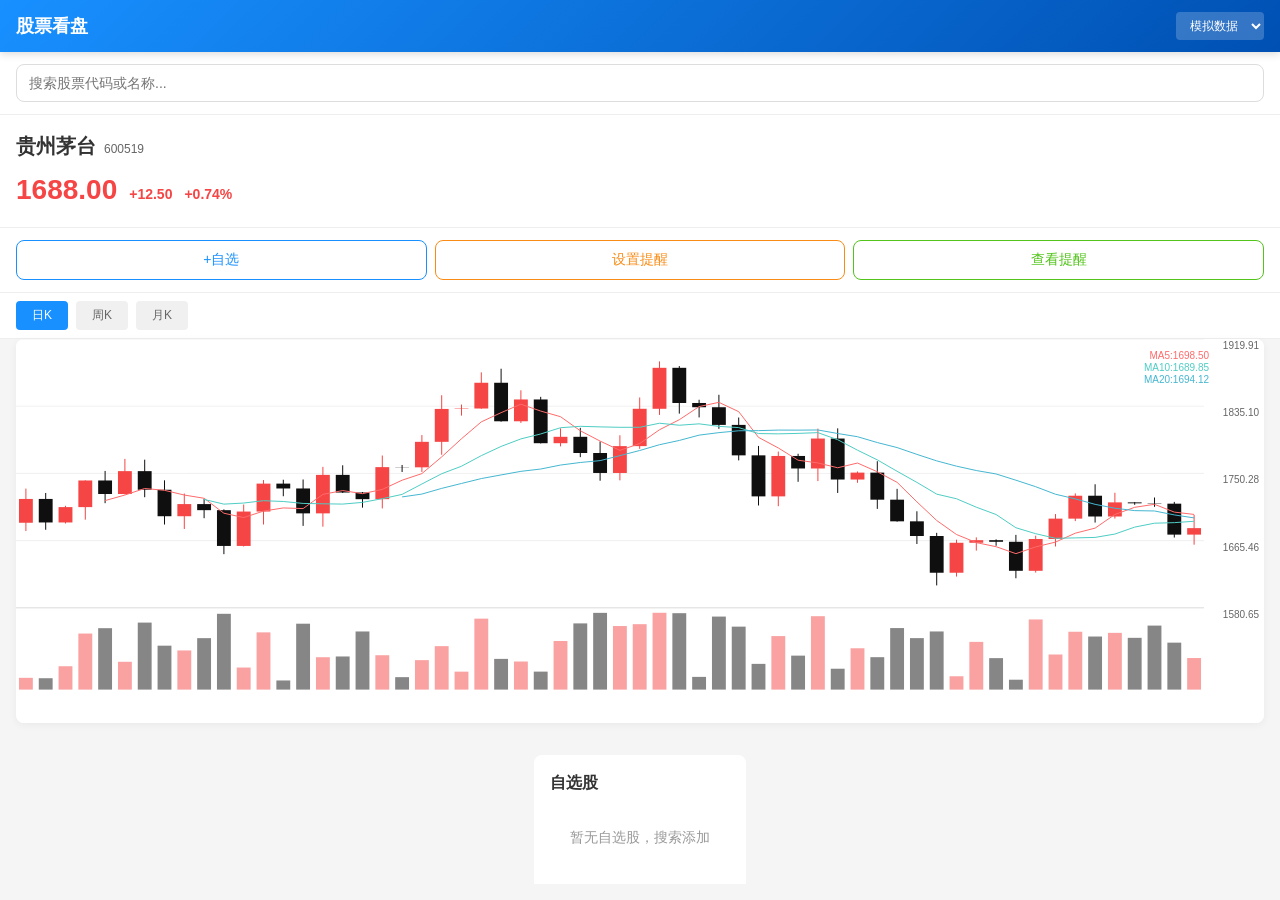
==== commit 47e7e432: "feat: 实现股票看盘应用 核心功能： - Canvas K线图引擎（日K/周K/月K） - 实时行情显示（价格/涨跌幅） - 自选股管理（IndexedDB本地存储） - 股票搜索（代码/名称） " ====
--- a/index.html
+++ b/index.html
@@ -3,182 +3,145 @@
 <head>
   <meta charset="UTF-8">
   <meta name="viewport" content="width=device-width, initial-scale=1.0, maximum-scale=1.0, user-scalable=no">
-  <meta name="description" content="智能记事本 - 自动解析提醒时间">
-  <meta name="theme-color" content="#2563eb">
+  <meta name="theme-color" content="#1890ff">
   <meta name="apple-mobile-web-app-capable" content="yes">
   <meta name="apple-mobile-web-app-status-bar-style" content="default">
-  <meta name="apple-mobile-web-app-title" content="智能记事本">
-  <title>智能记事本</title>
-  <link rel="manifest" href="/manifest.json">
-  <link rel="icon" href="/icons/icon-192.svg" sizes="192x192">
-  <link rel="apple-touch-icon" href="/icons/icon-192.svg">
-  <link rel="stylesheet" href="/styles/main.css">
+  <title>股票看盘</title>
+  <link rel="manifest" href="manifest.json">
+  <link rel="icon" href="icons/icon-192.svg">
+  <link rel="apple-touch-icon" href="icons/icon-192.svg">
+  <link rel="stylesheet" href="styles/main.css">
 </head>
 <body>
-  <div id="app">
-    <!-- 头部导航 -->
-    <header class="header">
-      <h1 class="app-title">智能记事本</h1>
-      <div class="header-actions">
-        <button id="searchBtn" class="icon-btn" title="搜索">
-          <svg viewBox="0 0 24 24" width="24" height="24" fill="currentColor">
-            <path d="M15.5 14h-.79l-.28-.27A6.471 6.471 0 0016 9.5 6.5 6.5 0 109.5 16c1.61 0 3.09-.59 4.23-1.57l.27.28v.79l5 4.99L20.49 19l-4.99-5zm-6 0C7.01 14 5 11.99 5 9.5S7.01 5 9.5 5 14 7.01 14 9.5 11.99 14 9.5 14z"/>
-          </svg>
-        </button>
-        <button id="dateFilterBtn" class="icon-btn" title="按日期筛选">
-          <svg viewBox="0 0 24 24" width="24" height="24" fill="currentColor">
-            <path d="M19 3h-1V1h-2v2H8V1H6v2H5c-1.1 0-2 .9-2 2v14c0 1.1.9 2 2 2h14c1.1 0 2-.9 2-2V5c0-1.1-.9-2-2-2zm0 16H5V8h14v11zM9 10H7v2h2v-2zm4 0h-2v2h2v-2zm4 0h-2v2h2v-2z"/>
-          </svg>
-        </button>
-        <button id="moreBtn" class="icon-btn" title="更多">
-          <svg viewBox="0 0 24 24" width="24" height="24" fill="currentColor">
-            <path d="M12 8c1.1 0 2-.9 2-2s-.9-2-2-2-2 .9-2 2 .9 2 2 2zm0 2c-1.1 0-2 .9-2 2s.9 2 2 2 2-.9 2-2-.9-2-2-2zm0 6c-1.1 0-2 .9-2 2s.9 2 2 2 2-.9 2-2-.9-2-2-2z"/>
-          </svg>
-        </button>
-        <button id="addBtn" class="icon-btn primary" title="新建笔记">
-          <svg viewBox="0 0 24 24" width="24" height="24" fill="currentColor">
-            <path d="M19 13h-6v6h-2v-6H5v-2h6V5h2v6h6v2z"/>
-          </svg>
-        </button>
+  <!-- 顶部导航栏 -->
+  <header class="header">
+    <div class="header-title">
+      <h1>股票看盘</h1>
+    </div>
+    <div class="header-actions">
+      <select id="dataSourceSelect" class="data-source-select">
+        <option value="mock">模拟数据</option>
+        <option value="eastmoney">东方财富</option>
+        <option value="sina">新浪财经</option>
+      </select>
+    </div>
+  </header>
+
+  <!-- 搜索区域 -->
+  <div class="search-box">
+    <input type="text" id="searchInput" placeholder="搜索股票代码或名称..." autocomplete="off">
+    <div id="searchResults" class="search-results"></div>
+  </div>
+
+  <!-- 当前股票信息 -->
+  <div id="stockInfo" class="stock-info">
+    <div class="stock-header">
+      <span class="stock-name-large">--</span>
+      <span class="stock-code-large">--</span>
+    </div>
+    <div class="price-info">
+      <span class="current-price">--</span>
+      <span class="price-change">--</span>
+      <span class="price-percent">--</span>
+    </div>
+  </div>
+
+  <!-- 操作按钮 -->
+  <div class="action-buttons">
+    <button id="addFavoriteBtn" class="action-btn">+自选</button>
+    <button id="setReminderBtn" class="action-btn reminder-btn">设置提醒</button>
+    <button id="viewRemindersBtn" class="action-btn list-btn">查看提醒</button>
+  </div>
+
+  <!-- K线周期切换 -->
+  <div class="period-tabs">
+    <button class="period-btn active" data-period="day">日K</button>
+    <button class="period-btn" data-period="week">周K</button>
+    <button class="period-btn" data-period="month">月K</button>
+  </div>
+
+  <!-- K线图区域 -->
+  <div class="kline-container">
+    <canvas id="klineCanvas"></canvas>
+    <div id="klineTooltip" class="kline-tooltip"></div>
+  </div>
+
+  <!-- 自选股列表 -->
+  <div class="favorites-section">
+    <h3 class="section-title">自选股</h3>
+    <div id="favoriteList" class="favorite-list">
+      <div class="empty-tip">暂无自选股，搜索添加</div>
+    </div>
+  </div>
+
+  <!-- 设置提醒弹窗 -->
+  <div id="reminderModal" class="modal">
+    <div class="modal-content">
+      <h3 class="modal-title">设置价格提醒</h3>
+      <div class="modal-body">
+        <div class="reminder-stock-info">
+          <span id="reminderStockName" class="stock-name">--</span>
+          <span id="reminderStockCode" class="stock-code">--</span>
+        </div>
+        <div class="form-group">
+          <label>提醒类型</label>
+          <select id="reminderType" class="form-select">
+            <option value="above">价格上涨高于</option>
+            <option value="below">价格下跌低于</option>
+          </select>
+        </div>
+        <div class="form-group">
+          <label>目标价格</label>
+          <input type="number" id="reminderTargetPrice" class="form-input" step="0.01" placeholder="输入目标价格">
+          <div id="priceRangeTip" class="form-tip"></div>
+        </div>
+        <div class="form-group">
+          <label>备注（可选）</label>
+          <input type="text" id="reminderNote" class="form-input" placeholder="输入备注信息">
+        </div>
       </div>
-    </header>
-
-    <!-- 日期筛选指示器 -->
-    <div id="dateFilterIndicator" class="date-filter-indicator hidden">
-      <span id="filterDateText"></span>
-      <button id="clearDateFilterBtn" class="clear-filter-btn hidden">清除</button>
-    </div>
-
-    <!-- 搜索面板 -->
-    <div id="searchPanel" class="search-panel hidden">
-      <div class="modal-backdrop"></div>
-      <div class="search-content">
-        <div class="search-input-wrap">
-          <input type="text" id="searchInput" placeholder="搜索笔记..." autocomplete="off">
-          <button id="clearSearchBtn" class="clear-btn hidden">×</button>
-        </div>
-        <button id="closeSearchBtn" class="text-btn">取消</button>
+      <div class="modal-actions">
+        <button id="reminderCancelBtn" class="btn-cancel">取消</button>
+        <button id="reminderConfirmBtn" class="btn-confirm">确认</button>
       </div>
     </div>
+  </div>
 
-    <!-- 日历面板 -->
-    <div id="calendarPanel" class="calendar-panel hidden">
-      <div class="modal-backdrop"></div>
-      <div class="calendar-content">
-        <div class="calendar-header-row">
-          <button id="prevMonthBtn" class="cal-nav-btn">&lt;</button>
-          <span id="calendarTitle" class="cal-title">2024年1月</span>
-          <button id="nextMonthBtn" class="cal-nav-btn">&gt;</button>
-          <button id="closeCalendarBtn" class="text-btn">关闭</button>
-        </div>
-        <div id="calendarGrid" class="calendar-grid"></div>
+  <!-- 提醒列表弹窗 -->
+  <div id="reminderListModal" class="modal">
+    <div class="modal-content modal-list">
+      <div class="modal-header">
+        <h3 class="modal-title">价格提醒列表</h3>
+        <button id="closeReminderListBtn" class="close-btn">×</button>
+      </div>
+      <div id="reminderListContent" class="modal-body"></div>
+    </div>
+  </div>
+
+  <!-- 价格提醒弹窗 -->
+  <div id="priceAlert" class="alert-modal">
+    <div class="alert-content">
+      <div class="alert-icon">🔔</div>
+      <h3 id="alertTitle" class="alert-title">价格提醒</h3>
+      <div id="alertContent" class="alert-body"></div>
+      <div class="alert-actions">
+        <button id="alertCloseBtn" class="btn-cancel">关闭</button>
+        <button id="alertViewBtn" class="btn-confirm">查看详情</button>
       </div>
     </div>
-
-    <!-- 更多菜单面板 -->
-    <div id="morePanel" class="more-panel hidden">
-      <div class="modal-backdrop"></div>
-      <div class="more-content">
-        <div class="more-header">
-          <span>更多功能</span>
-          <button id="closeMoreBtn" class="text-btn">关闭</button>
-        </div>
-        <div class="more-menu">
-          <button id="exportBtn" class="more-item">
-            <svg viewBox="0 0 24 24" width="24" height="24" fill="currentColor">
-              <path d="M19 12v7H5v-7H3v7c0 1.1.9 2 2 2h14c1.1 0 2-.9 2-2v-7h-2zm-6 .67l2.59-2.58L17 11.5l-5 5-5-5 1.41-1.41L11 12.67V3h2z"/>
-            </svg>
-            <span>导出记录</span>
-          </button>
-          <button id="importBtn" class="more-item">
-            <svg viewBox="0 0 24 24" width="24" height="24" fill="currentColor">
-              <path d="M19 12v7H5v-7H3v7c0 1.1.9 2 2 2h14c1.1 0 2-.9 2-2v-7h-2zm-6-.67l2.59 2.58L17 12.5l-5-5-5 5 1.41 1.41L11 11.33V21h2z"/>
-            </svg>
-            <span>导入记录</span>
-            <input type="file" id="importFile" accept=".json" hidden>
-          </button>
-        </div>
-      </div>
-    </div>
-
-    <!-- 笔记列表 -->
-    <main class="main-content">
-      <div id="emptyState" class="empty-state hidden">
-        <div class="empty-icon">📝</div>
-        <p class="empty-text">暂无笔记</p>
-        <p class="empty-hint">点击右上角 + 添加第一条笔记</p>
-      </div>
-      <ul id="noteList" class="note-list"></ul>
-    </main>
-
-    <!-- 编辑弹窗 -->
-    <div id="editModal" class="modal hidden">
-      <div class="modal-backdrop"></div>
-      <div class="modal-content">
-        <div class="modal-header">
-          <h2 id="modalTitle">新建笔记</h2>
-          <button id="closeModalBtn" class="close-btn">×</button>
-        </div>
-        <div class="modal-body">
-          <textarea id="noteContent" placeholder="输入笔记内容...&#10;&#10;试试输入：明天8点开会&#10;后天下午3点见客户&#10;周五晚上聚餐&#10;2小时后提醒我" rows="4"></textarea>
-          
-          <!-- 解析的提醒 -->
-          <div id="parsedReminder" class="parsed-reminder hidden">
-            <div class="reminder-info">
-              <span class="reminder-icon">🔔</span>
-              <span id="reminderTime" class="reminder-time"></span>
-            </div>
-            <button id="toggleReminderBtn" class="toggle-btn">启用</button>
-          </div>
-          
-          <!-- 自定义时间 -->
-          <div class="custom-time-row">
-            <input type="datetime-local" id="customTimeInput" class="custom-time-input">
-            <button id="setCustomBtn" class="small-btn">自定义时间</button>
-          </div>
-          
-          <!-- 标记按钮 -->
-          <button id="toggleMarkBtn" class="mark-btn">标记</button>
-        </div>
-        <div class="modal-footer">
-          <button id="deleteNoteBtn" class="danger-btn hidden">删除</button>
-          <button id="saveNoteBtn" class="primary-btn">保存</button>
-        </div>
-      </div>
-    </div>
-
-    <!-- 提醒权限弹窗 -->
-    <div id="reminderModal" class="modal hidden">
-      <div class="modal-backdrop"></div>
-      <div class="modal-content small">
-        <div class="modal-header">
-          <h2>开启提醒</h2>
-          <button id="closeReminderModalBtn" class="close-btn">×</button>
-        </div>
-        <div class="modal-body">
-          <p class="reminder-desc">为了收到提醒通知，请开启通知权限</p>
-          <button id="requestNotifyBtn" class="primary-btn full-width">开启通知</button>
-        </div>
-      </div>
-    </div>
-
-    <!-- 提醒弹窗（到时提醒） -->
-    <div id="reminderAlert" class="reminder-alert hidden">
-      <div class="reminder-alert-content">
-        <div class="reminder-alert-icon">🔔</div>
-        <div class="reminder-alert-title">提醒时间到了！</div>
-        <div id="reminderAlertContent" class="reminder-alert-text"></div>
-        <div class="reminder-alert-actions">
-          <button id="dismissReminderBtn" class="dismiss-btn">关闭</button>
-          <button id="viewReminderBtn" class="view-btn">查看详情</button>
-        </div>
-      </div>
-    </div>
-
-    <!-- Toast 提示 -->
-    <div id="toast" class="toast hidden"></div>
   </div>
 
-  <script src="/js/app.js"></script>
+  <!-- Service Worker 注册 -->
+  <script>
+    if ('serviceWorker' in navigator) {
+      navigator.serviceWorker.register('sw.js').then(() => {
+        console.log('Service Worker 注册成功');
+      }).catch(err => {
+        console.log('Service Worker 注册失败:', err);
+      });
+    }
+  </script>
+
+  <script src="js/app.js"></script>
 </body>
 </html>
--- a/styles/main.css
+++ b/styles/main.css
@@ -1,21 +1,8 @@
-/* 智能记事本样式 - 移动端优先设计 */
-
-:root {
-  --primary: #2563eb;
-  --primary-dark: #1d4ed8;
-  --danger: #dc2626;
-  --success: #059669;
-  --warning: #f59e0b;
-  --bg: #f5f5f5;
-  --card: #ffffff;
-  --text: #333333;
-  --text-light: #666666;
-  --border: #e5e5e5;
-  --marked-bg: #fef3c7;
-  --marked-border: #fbbf24;
-  --shadow: 0 2px 8px rgba(0,0,0,0.1);
-}
-
+/**
+ * 股票应用样式 - 移动端优先设计
+ */
+
+/* ==================== 基础样式 ==================== */
 * {
   margin: 0;
   padding: 0;
@@ -24,475 +11,436 @@
 
 html, body {
   height: 100%;
-  font-family: -apple-system, BlinkMacSystemFont, 'Segoe UI', Roboto, 'Helvetica Neue', Arial, sans-serif;
-  background: var(--bg);
-  color: var(--text);
-  overflow: hidden;
-}
-
-#app {
-  height: 100%;
+  font-family: -apple-system, BlinkMacSystemFont, 'Segoe UI', Roboto, 'PingFang SC', 'Microsoft YaHei', sans-serif;
+  font-size: 14px;
+  line-height: 1.5;
+  background: #f5f5f5;
+  color: #333;
+  overflow-x: hidden;
+}
+
+body {
   display: flex;
   flex-direction: column;
-  max-width: 600px;
-  margin: 0 auto;
-}
-
-/* 头部 */
+  min-height: 100vh;
+}
+
+/* ==================== 顶部导航栏 ==================== */
 .header {
+  display: flex;
+  justify-content: space-between;
+  align-items: center;
+  padding: 12px 16px;
+  background: linear-gradient(135deg, #1890ff, #0050b3);
+  color: #fff;
   position: sticky;
   top: 0;
-  background: var(--card);
+  z-index: 100;
+  box-shadow: 0 2px 8px rgba(0,0,0,0.15);
+}
+
+.header-title h1 {
+  font-size: 18px;
+  font-weight: 600;
+}
+
+.header-actions {
+  display: flex;
+  align-items: center;
+}
+
+.data-source-select {
+  padding: 6px 10px;
+  border: none;
+  border-radius: 4px;
+  background: rgba(255,255,255,0.2);
+  color: #fff;
+  font-size: 12px;
+  outline: none;
+}
+
+/* ==================== 搜索区域 ==================== */
+.search-box {
+  position: relative;
   padding: 12px 16px;
+  background: #fff;
+  border-bottom: 1px solid #eee;
+}
+
+#searchInput {
+  width: 100%;
+  padding: 10px 12px;
+  border: 1px solid #ddd;
+  border-radius: 8px;
+  font-size: 14px;
+  outline: none;
+  transition: border-color 0.2s;
+}
+
+#searchInput:focus {
+  border-color: #1890ff;
+}
+
+.search-results {
+  position: absolute;
+  top: 100%;
+  left: 16px;
+  right: 16px;
+  background: #fff;
+  border: 1px solid #eee;
+  border-radius: 8px;
+  max-height: 300px;
+  overflow-y: auto;
+  z-index: 50;
+  display: none;
+  box-shadow: 0 4px 12px rgba(0,0,0,0.1);
+}
+
+.search-item {
   display: flex;
   justify-content: space-between;
   align-items: center;
-  border-bottom: 1px solid var(--border);
-  z-index: 100;
-}
-
-.app-title {
-  font-size: 18px;
-  font-weight: 600;
-  color: var(--primary);
-}
-
-.header-actions {
-  display: flex;
+  padding: 12px 16px;
+  border-bottom: 1px solid #eee;
+  cursor: pointer;
+}
+
+.search-item:last-child {
+  border-bottom: none;
+}
+
+.search-item:hover {
+  background: #f5f5f5;
+}
+
+.stock-code {
+  font-size: 12px;
+  color: #666;
+}
+
+.stock-name {
+  font-size: 14px;
+  color: #333;
+  flex: 1;
+  margin-left: 10px;
+}
+
+.stock-price {
+  font-size: 12px;
+  font-weight: 600;
+}
+
+.search-empty {
+  padding: 20px;
+  text-align: center;
+  color: #999;
+}
+
+/* ==================== 股票信息区域 ==================== */
+.stock-info {
+  padding: 16px;
+  background: #fff;
+  border-bottom: 1px solid #eee;
+}
+
+.stock-header {
+  display: flex;
+  align-items: baseline;
   gap: 8px;
-}
-
-.icon-btn {
-  width: 40px;
-  height: 40px;
+  margin-bottom: 8px;
+}
+
+.stock-name-large {
+  font-size: 20px;
+  font-weight: 600;
+}
+
+.stock-code-large {
+  font-size: 12px;
+  color: #666;
+}
+
+.price-info {
+  display: flex;
+  align-items: baseline;
+  gap: 12px;
+}
+
+.current-price {
+  font-size: 28px;
+  font-weight: 700;
+}
+
+.price-change, .price-percent {
+  font-size: 14px;
+  font-weight: 600;
+}
+
+.price-info.up {
+  color: #f54545;
+}
+
+.price-info.down {
+  color: #0f0f0f;
+}
+
+/* ==================== 操作按钮 ==================== */
+.action-buttons {
+  display: flex;
+  gap: 8px;
+  padding: 12px 16px;
+  background: #fff;
+  border-bottom: 1px solid #eee;
+}
+
+.action-btn {
+  flex: 1;
+  padding: 10px;
+  border: 1px solid #1890ff;
+  border-radius: 8px;
+  background: #fff;
+  color: #1890ff;
+  font-size: 14px;
+  cursor: pointer;
+  transition: all 0.2s;
+}
+
+.action-btn:hover {
+  background: #1890ff;
+  color: #fff;
+}
+
+.action-btn.favorited {
+  background: #1890ff;
+  color: #fff;
+}
+
+.reminder-btn {
+  border-color: #fa8c16;
+  color: #fa8c16;
+}
+
+.reminder-btn:hover {
+  background: #fa8c16;
+  color: #fff;
+}
+
+.list-btn {
+  border-color: #52c41a;
+  color: #52c41a;
+}
+
+.list-btn:hover {
+  background: #52c41a;
+  color: #fff;
+}
+
+/* ==================== K线周期切换 ==================== */
+.period-tabs {
+  display: flex;
+  gap: 8px;
+  padding: 8px 16px;
+  background: #fff;
+  border-bottom: 1px solid #eee;
+}
+
+.period-btn {
+  padding: 6px 16px;
   border: none;
-  border-radius: 50%;
-  background: transparent;
-  color: var(--text-light);
-  cursor: pointer;
-  display: flex;
-  align-items: center;
-  justify-content: center;
+  border-radius: 4px;
+  background: #f0f0f0;
+  color: #666;
+  font-size: 12px;
+  cursor: pointer;
   transition: all 0.2s;
 }
 
-.icon-btn:hover {
-  background: var(--bg);
-}
-
-.icon-btn.primary {
-  background: var(--primary);
-  color: white;
-}
-
-.icon-btn.primary:hover {
-  background: var(--primary-dark);
-}
-
-/* 日期筛选指示器 */
-.date-filter-indicator {
-  padding: 8px 16px;
-  background: var(--marked-bg);
-  border-bottom: 1px solid var(--marked-border);
-  display: flex;
-  align-items: center;
-  justify-content: center;
-  gap: 12px;
-  font-size: 14px;
-  color: var(--text);
-}
-
-.clear-filter-btn {
-  padding: 4px 12px;
-  background: var(--primary);
-  color: white;
-  border: none;
-  border-radius: 16px;
-  font-size: 12px;
-  cursor: pointer;
-}
-
-/* 搜索面板 */
-.search-panel {
-  position: fixed;
-  top: 0;
-  left: 0;
-  right: 0;
-  z-index: 200;
-}
-
-.search-content {
-  background: var(--card);
+.period-btn.active {
+  background: #1890ff;
+  color: #fff;
+}
+
+.period-btn:hover:not(.active) {
+  background: #e0e0e0;
+}
+
+/* ==================== K线图区域 ==================== */
+.kline-container {
+  position: relative;
+  height: 280px;
+  background: #fff;
+  margin: 0 16px 16px;
+  border-radius: 8px;
+  overflow: hidden;
+  box-shadow: 0 2px 8px rgba(0,0,0,0.05);
+}
+
+#klineCanvas {
+  width: 100%;
+  height: 100%;
+  display: block;
+}
+
+.kline-tooltip {
+  position: absolute;
+  top: 10px;
+  left: 10px;
+  padding: 8px 12px;
+  background: rgba(255,255,255,0.95);
+  border-radius: 4px;
+  font-size: 12px;
+  color: #333;
+  z-index: 10;
+  display: none;
+  box-shadow: 0 2px 8px rgba(0,0,0,0.1);
+  min-width: 140px;
+}
+
+.tooltip-date {
+  font-weight: 600;
+  margin-bottom: 4px;
+}
+
+.tooltip-change {
+  font-weight: 600;
+}
+
+.tooltip-change.up {
+  color: #f54545;
+}
+
+.tooltip-change.down {
+  color: #0f0f0f;
+}
+
+/* ==================== 自选股列表 ==================== */
+.favorites-section {
+  flex: 1;
   padding: 16px;
-  display: flex;
-  gap: 12px;
-  align-items: center;
-  border-bottom: 1px solid var(--border);
-}
-
-.search-input-wrap {
-  flex: 1;
-  display: flex;
-  background: var(--bg);
-  border-radius: 24px;
-  padding: 8px 16px;
-  align-items: center;
-}
-
-.search-input-wrap input {
-  flex: 1;
-  border: none;
-  background: transparent;
+  background: #fff;
+  border-radius: 8px 8px 0 0;
+  margin: 0 16px;
+}
+
+.section-title {
   font-size: 16px;
-  outline: none;
-}
-
-.clear-btn {
-  width: 24px;
-  height: 24px;
-  border: none;
-  border-radius: 50%;
-  background: var(--border);
-  color: var(--text);
-  font-size: 18px;
-  cursor: pointer;
-}
-
-.text-btn {
-  border: none;
-  background: transparent;
-  color: var(--primary);
-  font-size: 16px;
-  cursor: pointer;
-}
-
-/* 日历面板 */
-.calendar-panel {
-  position: fixed;
-  top: 0;
-  left: 0;
-  right: 0;
-  bottom: 0;
-  z-index: 200;
-}
-
-.calendar-content {
-  position: absolute;
-  bottom: 0;
-  left: 0;
-  right: 0;
-  background: var(--card);
-  padding: 16px;
-  border-radius: 16px 16px 0 0;
-  max-height: 70vh;
-  overflow-y: auto;
-}
-
-.calendar-header-row {
-  display: flex;
-  align-items: center;
-  justify-content: center;
-  gap: 12px;
-  padding-bottom: 12px;
-  border-bottom: 1px solid var(--border);
-}
-
-.cal-nav-btn {
-  width: 36px;
-  height: 36px;
-  border: none;
-  border-radius: 50%;
-  background: var(--bg);
-  color: var(--text);
-  font-size: 18px;
-  cursor: pointer;
-}
-
-.cal-title {
-  font-size: 18px;
-  font-weight: 600;
-  min-width: 120px;
-  text-align: center;
-}
-
-.calendar-grid {
-  display: grid;
-  grid-template-columns: repeat(7, 1fr);
-  gap: 4px;
-  padding-top: 12px;
-}
-
-.calendar-header {
-  text-align: center;
-  font-size: 12px;
-  color: var(--text-light);
-  padding: 8px 0;
-}
-
-.calendar-day {
-  text-align: center;
-  padding: 12px 0;
-  font-size: 14px;
-  border-radius: 8px;
-  cursor: pointer;
-  transition: all 0.2s;
-}
-
-.calendar-day:not(.empty):hover {
-  background: var(--bg);
-}
-
-.calendar-day.today {
-  background: var(--primary);
-  color: white;
-  font-weight: 600;
-}
-
-.calendar-day.selected {
-  background: var(--warning);
-  color: white;
-  font-weight: 600;
-}
-
-.calendar-day.has-notes {
-  position: relative;
-}
-
-.calendar-day.has-notes::after {
-  content: '';
-  position: absolute;
-  bottom: 4px;
-  left: 50%;
-  transform: translateX(-50%);
-  width: 6px;
-  height: 6px;
-  border-radius: 50%;
-  background: var(--primary);
-}
-
-.calendar-day.empty {
-  cursor: default;
-  color: var(--border);
-}
-
-/* 更多菜单面板 */
-.more-panel {
-  position: fixed;
-  top: 0;
-  left: 0;
-  right: 0;
-  bottom: 0;
-  z-index: 200;
-}
-
-.more-content {
-  position: absolute;
-  bottom: 0;
-  left: 0;
-  right: 0;
-  background: var(--card);
-  padding: 16px;
-  border-radius: 16px 16px 0 0;
-}
-
-.more-header {
+  font-weight: 600;
+  margin-bottom: 12px;
+  color: #333;
+}
+
+.favorite-list {
+  display: flex;
+  flex-direction: column;
+  gap: 8px;
+}
+
+.favorite-item {
   display: flex;
   justify-content: space-between;
   align-items: center;
-  padding-bottom: 16px;
-  font-size: 18px;
-  font-weight: 600;
-}
-
-.more-menu {
+  padding: 12px;
+  background: #f9f9f9;
+  border-radius: 8px;
+  cursor: pointer;
+  transition: background 0.2s;
+}
+
+.favorite-item:hover {
+  background: #f0f0f0;
+}
+
+.favorite-item.active {
+  background: #e6f7ff;
+  border: 1px solid #1890ff;
+}
+
+.fav-info {
   display: flex;
   flex-direction: column;
-  gap: 12px;
-}
-
-.more-item {
-  display: flex;
-  align-items: center;
-  gap: 12px;
-  padding: 16px;
-  background: var(--bg);
+}
+
+.fav-name {
+  font-size: 14px;
+  font-weight: 600;
+}
+
+.fav-code {
+  font-size: 12px;
+  color: #666;
+}
+
+.fav-price {
+  display: flex;
+  flex-direction: column;
+  align-items: flex-end;
+  font-size: 14px;
+  font-weight: 600;
+}
+
+.fav-price.loading {
+  color: #999;
+}
+
+.fav-price.up {
+  color: #f54545;
+}
+
+.fav-price.down {
+  color: #0f0f0f;
+}
+
+.remove-btn {
+  padding: 6px 12px;
   border: none;
-  border-radius: 12px;
-  font-size: 16px;
-  color: var(--text);
-  cursor: pointer;
-  transition: all 0.2s;
-}
-
-.more-item:hover {
-  background: var(--border);
-}
-
-.more-item svg {
-  color: var(--primary);
-}
-
-/* 主内容区 */
-.main-content {
-  flex: 1;
-  overflow-y: auto;
-  padding: 16px;
-}
-
-/* 空状态 */
-.empty-state {
+  border-radius: 4px;
+  background: #ff4d4f;
+  color: #fff;
+  font-size: 12px;
+  cursor: pointer;
+}
+
+.empty-tip {
+  padding: 20px;
   text-align: center;
-  padding: 60px 20px;
-}
-
-.empty-icon {
-  font-size: 64px;
-  margin-bottom: 16px;
-}
-
-.empty-text {
-  font-size: 18px;
-  color: var(--text);
-  margin-bottom: 8px;
-}
-
-.empty-hint {
-  font-size: 14px;
-  color: var(--text-light);
-}
-
-/* 笔记列表 */
-.note-list {
-  display: flex;
-  flex-direction: column;
-  gap: 12px;
-}
-
-.note-item {
-  background: var(--card);
-  border-radius: 12px;
-  padding: 16px;
-  border: 1px solid var(--border);
-  cursor: pointer;
-  transition: all 0.2s;
-  display: flex;
-  align-items: flex-start;
-  gap: 12px;
-}
-
-.note-item:hover {
-  box-shadow: var(--shadow);
-}
-
-.note-item.marked {
-  background: var(--marked-bg);
-  border-color: var(--marked-border);
-  border-left: 4px solid var(--marked-border);
-}
-
-.mark-btn {
-  width: 32px;
-  height: 32px;
-  border: none;
-  border-radius: 50%;
-  background: transparent;
-  font-size: 20px;
-  cursor: pointer;
-  color: var(--text-light);
-  transition: all 0.2s;
-  flex-shrink: 0;
-}
-
-.mark-btn:hover {
-  transform: scale(1.1);
-}
-
-.mark-btn.marked {
-  color: var(--warning);
-}
-
-.note-content {
-  flex: 1;
-  font-size: 16px;
-  line-height: 1.5;
-  word-break: break-word;
-}
-
-.note-meta {
-  margin-top: 8px;
-  display: flex;
-  align-items: center;
-  gap: 8px;
-}
-
-.note-time {
-  font-size: 12px;
-  color: var(--text-light);
-}
-
-.note-time.has-reminder {
-  color: var(--primary);
-  font-weight: 500;
-}
-
-.reminder-badge {
-  display: inline-flex;
-  align-items: center;
-  gap: 4px;
-  padding: 4px 8px;
-  background: rgba(37, 99, 235, 0.1);
-  border-radius: 8px;
-  font-size: 12px;
-}
-
-/* 弹窗基础样式 */
+  color: #999;
+  font-size: 14px;
+}
+
+/* ==================== 弹窗样式 ==================== */
 .modal {
   position: fixed;
   top: 0;
   left: 0;
   right: 0;
   bottom: 0;
-  z-index: 300;
-}
-
-.modal-backdrop {
-  position: absolute;
-  top: 0;
-  left: 0;
-  right: 0;
-  bottom: 0;
   background: rgba(0,0,0,0.5);
+  display: none;
+  justify-content: center;
+  align-items: center;
+  z-index: 200;
+  padding: 16px;
 }
 
 .modal-content {
-  position: absolute;
-  bottom: 0;
-  left: 0;
-  right: 0;
-  background: var(--card);
-  padding: 20px;
-  border-radius: 16px 16px 0 0;
-  max-height: 80vh;
-  overflow-y: auto;
-}
-
-.modal-content.small {
-  max-width: 400px;
-  margin: 0 auto;
-  bottom: 50%;
-  transform: translateY(50%);
-  border-radius: 16px;
+  width: 100%;
+  max-width: 360px;
+  background: #fff;
+  border-radius: 12px;
+  overflow: hidden;
 }
 
 .modal-header {
   display: flex;
   justify-content: space-between;
   align-items: center;
-  margin-bottom: 16px;
-}
-
-.modal-header h2 {
+  padding: 16px;
+  border-bottom: 1px solid #eee;
+}
+
+.modal-title {
   font-size: 18px;
+  font-weight: 600;
 }
 
 .close-btn {
@@ -500,326 +448,264 @@
   height: 32px;
   border: none;
   border-radius: 50%;
-  background: var(--bg);
-  color: var(--text);
-  font-size: 20px;
+  background: #f0f0f0;
+  font-size: 18px;
   cursor: pointer;
 }
 
 .modal-body {
-  display: flex;
-  flex-direction: column;
-  gap: 16px;
-}
-
-/* 文本输入 */
-textarea {
+  padding: 16px;
+}
+
+.modal-actions {
+  display: flex;
+  gap: 8px;
+  padding: 16px;
+  border-top: 1px solid #eee;
+}
+
+.reminder-stock-info {
+  display: flex;
+  align-items: baseline;
+  gap: 8px;
+  padding: 12px;
+  background: #f5f5f5;
+  border-radius: 8px;
+  margin-bottom: 16px;
+}
+
+.form-group {
+  margin-bottom: 16px;
+}
+
+.form-group label {
+  display: block;
+  font-size: 14px;
+  color: #666;
+  margin-bottom: 8px;
+}
+
+.form-select, .form-input {
   width: 100%;
-  padding: 16px;
-  border: 1px solid var(--border);
-  border-radius: 12px;
-  font-size: 16px;
-  resize: none;
+  padding: 10px 12px;
+  border: 1px solid #ddd;
+  border-radius: 8px;
+  font-size: 14px;
   outline: none;
-  font-family: inherit;
-  line-height: 1.5;
-}
-
-textarea:focus {
-  border-color: var(--primary);
-}
-
-textarea::placeholder {
-  color: var(--text-light);
-}
-
-/* 解析的提醒 */
-.parsed-reminder {
-  display: flex;
-  align-items: center;
-  justify-content: space-between;
-  padding: 12px 16px;
-  background: rgba(37, 99, 235, 0.1);
-  border-radius: 12px;
-}
-
-.reminder-info {
-  display: flex;
-  align-items: center;
-  gap: 8px;
-}
-
-.reminder-icon {
-  font-size: 20px;
-}
-
-.reminder-time {
-  font-size: 16px;
-  color: var(--primary);
-  font-weight: 500;
-}
-
-.toggle-btn {
-  padding: 8px 16px;
-  border: 1px solid var(--primary);
-  border-radius: 20px;
-  background: transparent;
-  color: var(--primary);
-  font-size: 14px;
-  cursor: pointer;
-}
-
-.toggle-btn.active {
-  background: var(--primary);
-  color: white;
-}
-
-/* 自定义时间 */
-.custom-time-row {
-  display: flex;
-  gap: 12px;
-  align-items: center;
-}
-
-.custom-time-input {
+}
+
+.form-input:focus, .form-select:focus {
+  border-color: #1890ff;
+}
+
+.form-tip {
+  font-size: 12px;
+  color: #999;
+  margin-top: 4px;
+}
+
+.btn-cancel {
   flex: 1;
   padding: 12px;
-  border: 1px solid var(--border);
-  border-radius: 8px;
-  font-size: 14px;
-}
-
-.small-btn {
-  padding: 12px 16px;
-  background: var(--bg);
-  border: 1px solid var(--border);
-  border-radius: 8px;
-  color: var(--text);
-  font-size: 14px;
-  cursor: pointer;
-}
-
-/* 标记按钮 */
-.mark-btn-full {
-  padding: 12px 16px;
-  background: var(--marked-bg);
-  border: 1px solid var(--marked-border);
-  border-radius: 8px;
-  color: var(--text);
-  font-size: 14px;
-  cursor: pointer;
-  display: flex;
+  border: 1px solid #ddd;
+  border-radius: 8px;
+  background: #fff;
+  color: #666;
+  font-size: 14px;
+  cursor: pointer;
+}
+
+.btn-confirm {
+  flex: 1;
+  padding: 12px;
+  border: none;
+  border-radius: 8px;
+  background: #1890ff;
+  color: #fff;
+  font-size: 14px;
+  cursor: pointer;
+}
+
+/* ==================== 提醒列表 ==================== */
+.modal-list {
+  max-height: 400px;
+}
+
+.modal-list .modal-body {
+  max-height: 300px;
+  overflow-y: auto;
+}
+
+.reminder-item {
+  display: flex;
+  justify-content: space-between;
   align-items: center;
-  gap: 8px;
-}
-
-.mark-btn-full.active {
-  background: var(--warning);
-  color: white;
-}
-
-/* 弹窗底部 */
-.modal-footer {
-  display: flex;
-  gap: 12px;
-  justify-content: flex-end;
-  margin-top: 16px;
-}
-
-.primary-btn {
-  padding: 12px 24px;
-  background: var(--primary);
-  color: white;
+  padding: 12px;
+  background: #f9f9f9;
+  border-radius: 8px;
+  margin-bottom: 8px;
+}
+
+.reminder-item.triggered {
+  background: #fff7e6;
+  border: 1px solid #ffd591;
+}
+
+.reminder-info {
+  display: flex;
+  flex-direction: column;
+}
+
+.reminder-name {
+  font-size: 14px;
+  font-weight: 600;
+}
+
+.reminder-condition {
+  font-size: 12px;
+  color: #666;
+}
+
+.triggered-tag {
+  font-size: 10px;
+  padding: 2px 6px;
+  background: #fa8c16;
+  color: #fff;
+  border-radius: 4px;
+}
+
+.remove-reminder-btn {
+  padding: 6px 12px;
   border: none;
-  border-radius: 24px;
-  font-size: 16px;
-  cursor: pointer;
-}
-
-.primary-btn:hover {
-  background: var(--primary-dark);
-}
-
-.primary-btn.full-width {
-  width: 100%;
-}
-
-.danger-btn {
-  padding: 12px 24px;
-  background: transparent;
-  color: var(--danger);
-  border: 1px solid var(--danger);
-  border-radius: 24px;
-  font-size: 16px;
-  cursor: pointer;
-}
-
-.reminder-desc {
-  font-size: 14px;
-  color: var(--text-light);
-  text-align: center;
-}
-
-/* 提醒弹窗 */
-.reminder-alert {
+  border-radius: 4px;
+  background: #ff4d4f;
+  color: #fff;
+  font-size: 12px;
+  cursor: pointer;
+}
+
+/* ==================== 价格提醒弹窗 ==================== */
+.alert-modal {
   position: fixed;
   top: 0;
   left: 0;
   right: 0;
   bottom: 0;
-  background: rgba(245, 158, 11, 0.9);
-  z-index: 400;
-  display: flex;
+  background: rgba(0,0,0,0.6);
+  display: none;
+  justify-content: center;
   align-items: center;
-  justify-content: center;
-}
-
-.reminder-alert-content {
-  background: var(--card);
+  z-index: 300;
+  padding: 16px;
+}
+
+.alert-content {
+  width: 100%;
+  max-width: 320px;
+  background: #fff;
+  border-radius: 16px;
   padding: 24px;
-  border-radius: 16px;
   text-align: center;
-  max-width: 400px;
-  margin: 16px;
-  animation: alert-bounce 0.5s ease;
-}
-
-@keyframes alert-bounce {
-  0%, 100% { transform: scale(1); }
-  50% { transform: scale(1.05); }
-}
-
-.reminder-alert-icon {
+}
+
+.alert-icon {
   font-size: 48px;
-  margin-bottom: 12px;
-  animation: alert-ring 1s ease infinite;
-}
-
-@keyframes alert-ring {
-  0%, 100% { transform: rotate(0deg); }
-  25% { transform: rotate(-15deg); }
-  75% { transform: rotate(15deg); }
-}
-
-.reminder-alert-title {
+  margin-bottom: 16px;
+}
+
+.alert-title {
+  font-size: 20px;
+  font-weight: 600;
+  margin-bottom: 16px;
+  color: #fa8c16;
+}
+
+.alert-body {
+  margin-bottom: 20px;
+}
+
+.alert-stock {
   font-size: 18px;
   font-weight: 600;
-  color: var(--warning);
   margin-bottom: 8px;
 }
 
-.reminder-alert-text {
-  font-size: 16px;
-  color: var(--text);
-  margin-bottom: 24px;
-  line-height: 1.5;
-}
-
-.reminder-alert-actions {
-  display: flex;
-  gap: 12px;
-  justify-content: center;
-}
-
-.dismiss-btn {
-  padding: 12px 24px;
-  background: var(--bg);
-  color: var(--text);
-  border: none;
-  border-radius: 24px;
-  font-size: 16px;
-  cursor: pointer;
-}
-
-.view-btn {
-  padding: 12px 24px;
-  background: var(--primary);
-  color: white;
-  border: none;
-  border-radius: 24px;
-  font-size: 16px;
-  cursor: pointer;
-}
-
-/* Toast */
-.toast {
-  position: fixed;
-  bottom: 80px;
-  left: 50%;
-  transform: translateX(-50%);
-  padding: 12px 24px;
-  background: var(--text);
-  color: white;
-  border-radius: 24px;
-  font-size: 14px;
-  z-index: 500;
-  opacity: 1;
-  transition: opacity 0.3s;
-}
-
-.toast.hidden {
-  opacity: 0;
-  pointer-events: none;
-}
-
-.toast.success {
-  background: var(--success);
-}
-
-.toast.error {
-  background: var(--danger);
-}
-
-.toast.info {
-  background: var(--primary);
-}
-
-/* 响应式 */
+.alert-price {
+  font-size: 14px;
+  margin-bottom: 4px;
+}
+
+.alert-price strong {
+  font-size: 24px;
+  color: #f54545;
+}
+
+.alert-target {
+  font-size: 12px;
+  color: #666;
+}
+
+.alert-note {
+  font-size: 12px;
+  color: #999;
+  padding: 8px;
+  background: #f5f5f5;
+  border-radius: 4px;
+  margin-top: 8px;
+}
+
+.alert-actions {
+  display: flex;
+  gap: 8px;
+}
+
+.alert-actions .btn-cancel {
+  border-color: #fa8c16;
+  color: #fa8c16;
+}
+
+.alert-actions .btn-confirm {
+  background: #fa8c16;
+}
+
+/* ==================== 响应式适配 ==================== */
 @media (min-width: 768px) {
-  .modal-content {
-    max-width: 500px;
-    margin: 0 auto;
-    bottom: 50%;
-    transform: translateY(50%);
-    border-radius: 16px;
+  .kline-container {
+    height: 400px;
   }
   
-  .calendar-content {
-    max-width: 500px;
-    margin: 0 auto;
-    left: 50%;
-    transform: translateX(-50%);
+  .favorites-section {
+    max-width: 800px;
+    margin: 16px auto;
+  }
+}
+
+@media (max-width: 375px) {
+  .header-title h1 {
+    font-size: 16px;
   }
   
-  .more-content {
-    max-width: 500px;
-    margin: 0 auto;
-    left: 50%;
-    transform: translateX(-50%);
-  }
-}
-
-/* 暗色模式支持 */
-@media (prefers-color-scheme: dark) {
-  :root {
-    --bg: #1a1a1a;
-    --card: #2d2d2d;
-    --text: #ffffff;
-    --text-light: #888888;
-    --border: #404040;
-    --marked-bg: #3d3520;
-  }
-}
-
-/* 安全区域适配 */
-@supports (padding-bottom: env(safe-area-inset-bottom)) {
-  .modal-content,
-  .calendar-content,
-  .more-content {
-    padding-bottom: calc(20px + env(safe-area-inset-bottom));
+  .current-price {
+    font-size: 24px;
   }
   
-  .reminder-alert-content {
-    margin-bottom: env(safe-area-inset-bottom);
+  .action-buttons {
+    flex-wrap: wrap;
+  }
+  
+  .action-btn {
+    min-width: calc(50% - 4px);
+  }
+}
+
+/* ==================== 深色模式（可选） ==================== */
+@media (prefers-color-scheme: dark) {
+  /* 可根据需要添加深色模式样式 */
+}
+
+/* ==================== 安全区域适配（iOS） ==================== */
+@supports (padding-bottom: env(safe-area-inset-bottom)) {
+  .favorites-section {
+    padding-bottom: calc(16px + env(safe-area-inset-bottom));
   }
 }
